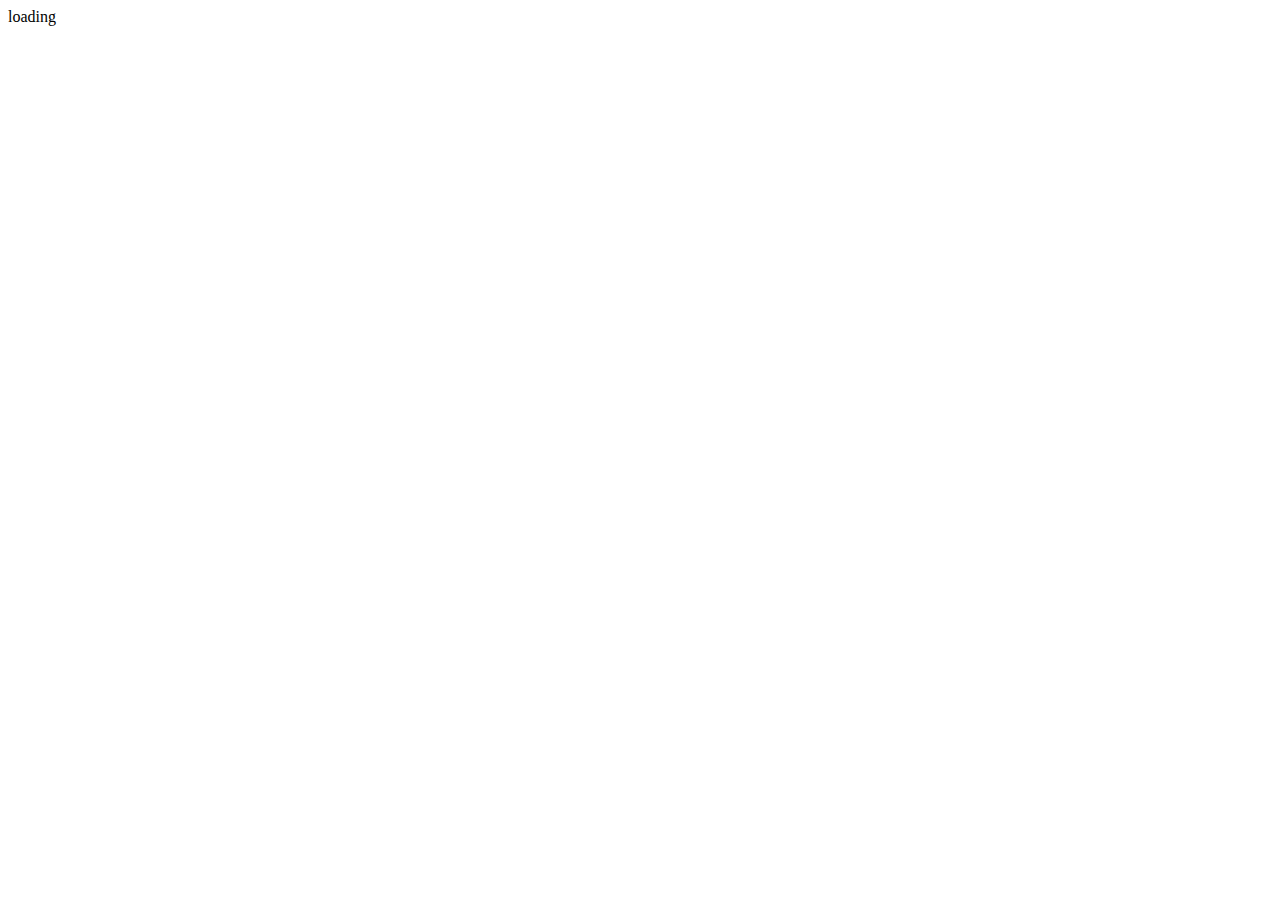
==== src/index.html @ 48e70d33 "Initial commit" ====
<!DOCTYPE html>
<html lang="zxx">

<head>
	<title>Snacks Restaurants Category Flat Bootstrap Responsive Web Template | Home :: W3layouts</title>
	<!-- Meta tag Keywords -->
	<meta name="viewport" content="width=device-width, initial-scale=1">
	<meta charset="UTF-8" />
	<meta name="keywords" content="Snacks Responsive web template, Bootstrap Web Templates, Flat Web Templates, Android Compatible web template, Smartphone Compatible web template, free webdesigns for Nokia, Samsung, LG, SonyEricsson, Motorola web design" />
	<script>
		addEventListener("load", function () {
			setTimeout(hideURLbar, 0);
		}, false);

		function hideURLbar() {
			window.scrollTo(0, 1);
		}
	</script>
	<!--// Meta tag Keywords -->

	<!-- Custom-Files -->
	<link rel="stylesheet" href="css/bootstrap.css">
	<!-- Bootstrap-Core-CSS -->
	<link rel="stylesheet" href="css/smoothbox.css" type='text/css' media="all" />
	<!-- gallery light box -->
	<link rel="stylesheet" href="css/style.css" type="text/css" media="all" />
	<!-- Style-CSS -->
	<link rel="stylesheet" href="css/fontawesome-all.css">
	<!-- Font-Awesome-Icons-CSS -->
	<!-- //Custom-Files -->

	<!-- Web-Fonts -->
	<link href="https://fonts.googleapis.com/css?family=Lato:100,100i,300,300i,400,400i,700,700i,900,900i&amp;subset=latin-ext"
	    rel="stylesheet">
	<link href="https://fonts.googleapis.com/css?family=Open+Sans:300,300i,400,400i,600,600i,700,700i,800,800i&amp;subset=latin-ext"
	    rel="stylesheet">
	<!-- //Web-Fonts -->

</head>

<body>
<my-app>loading</my-app>
<!-- Js files -->
	<!-- JavaScript -->
	<script src="js/jquery-2.2.3.min.js"></script>
	<!-- Default-JavaScript-File -->

	<!-- banner slider -->
	<script src="js/responsiveslides.min.js"></script>
	<script>
		// You can also use "$(window).load(function() {"
		$(function () {
			// Slideshow 4
			$("#slider3").responsiveSlides({
				auto: true,
				pager: true,
				nav: false,
				speed: 500,
				namespace: "callbacks",
				before: function () {
					$('.events').append("<li>before event fired.</li>");
				},
				after: function () {
					$('.events').append("<li>after event fired.</li>");
				}
			});

		});
	</script>
	<!-- //banner slider -->

	<!-- password-script -->
	<script>
		window.onload = function () {
			document.getElementById("password1").onchange = validatePassword;
			document.getElementById("password2").onchange = validatePassword;
		}

		function validatePassword() {
			var pass2 = document.getElementById("password2").value;
			var pass1 = document.getElementById("password1").value;
			if (pass1 != pass2)
				document.getElementById("password2").setCustomValidity("Passwords Don't Match");
			else
				document.getElementById("password2").setCustomValidity('');
			//empty string means no validation error
		}
	</script>
	<!-- //password-script -->

	<!-- gallery light box -->
	<script src="js/smoothbox.jquery2.js"></script>
	<!-- //gallery light box -->

	<!-- smooth scrolling -->
	<script src="js/SmoothScroll.min.js"></script>
	<!-- //smooth scrolling -->

	<!-- move-top -->
	<script src="js/move-top.js"></script>
	<!-- easing -->
	<script src="js/easing.js"></script>
	<!--  necessary snippets for few javascript files -->
	<script src="js/snacks.js"></script>

	<script src="js/bootstrap.js"></script>
	<!-- Necessary-JavaScript-File-For-Bootstrap -->
	<!-- //Js files -->

</body>

</html>
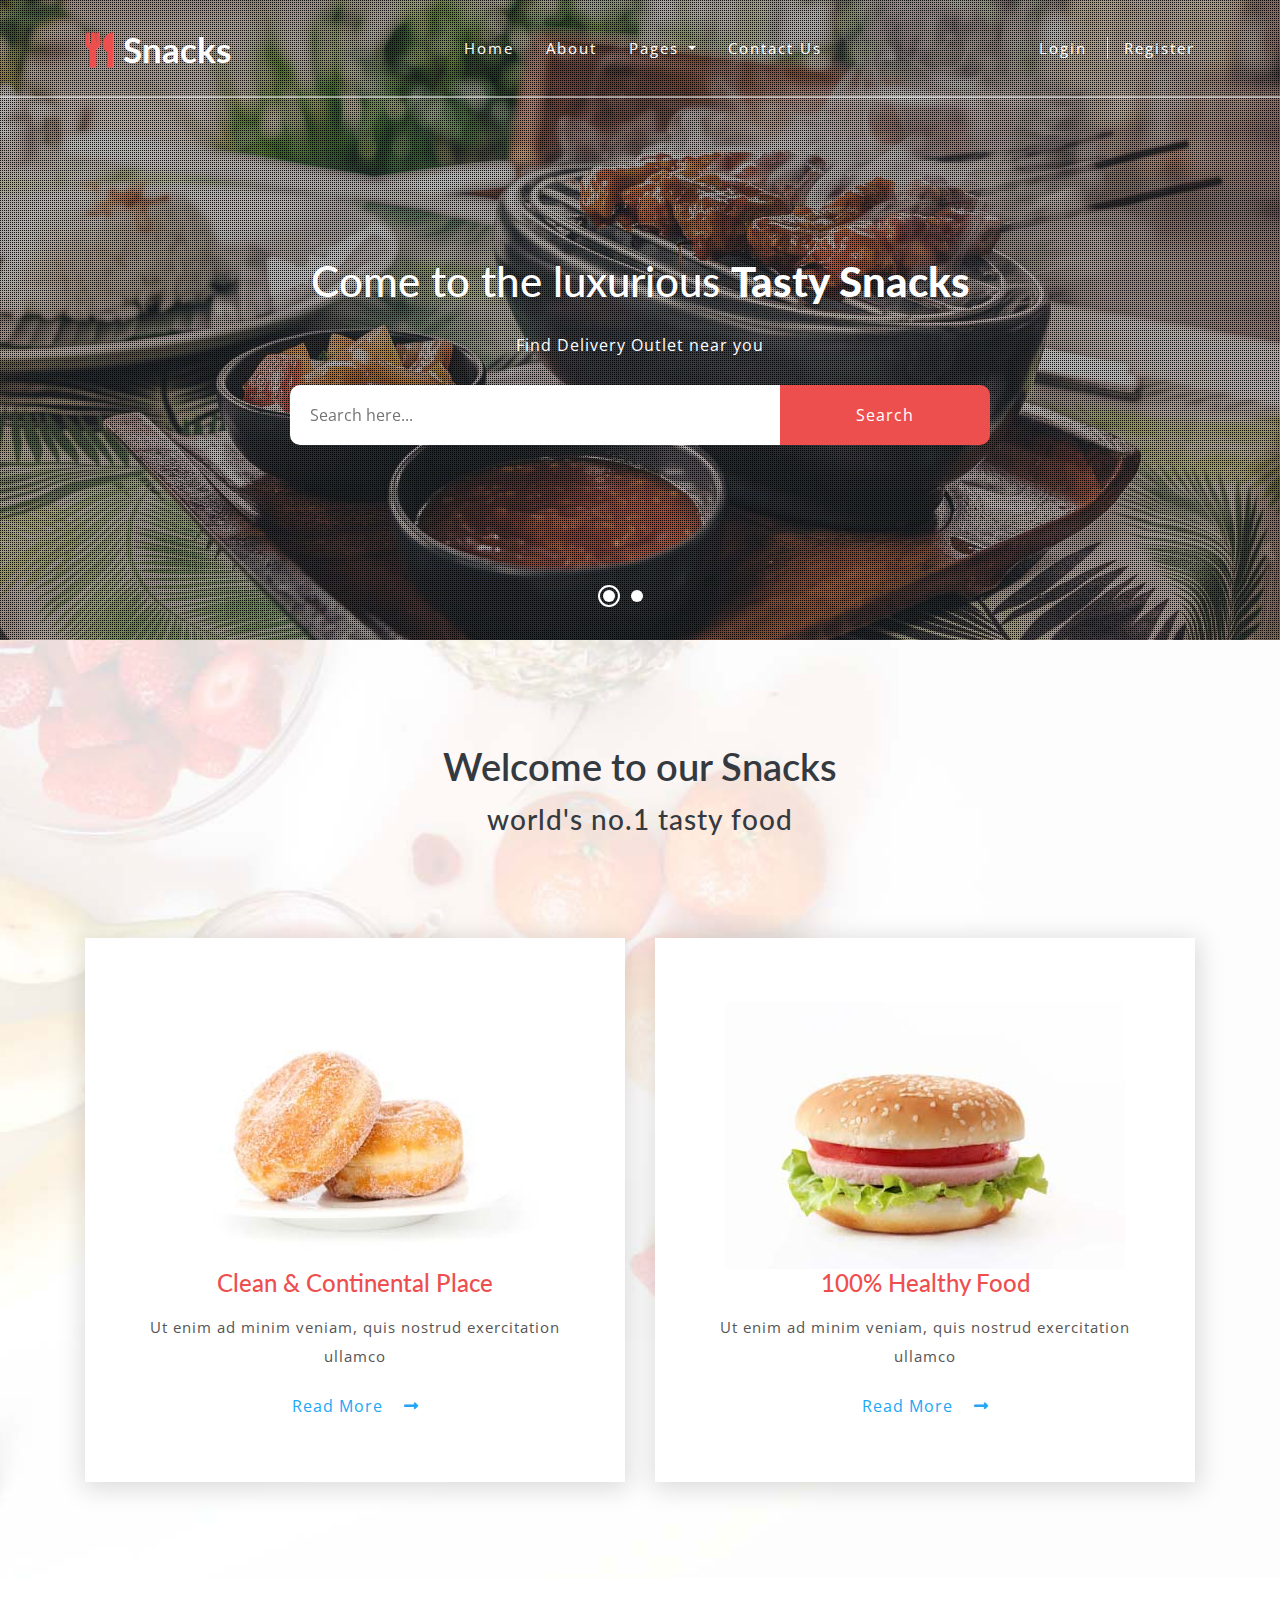
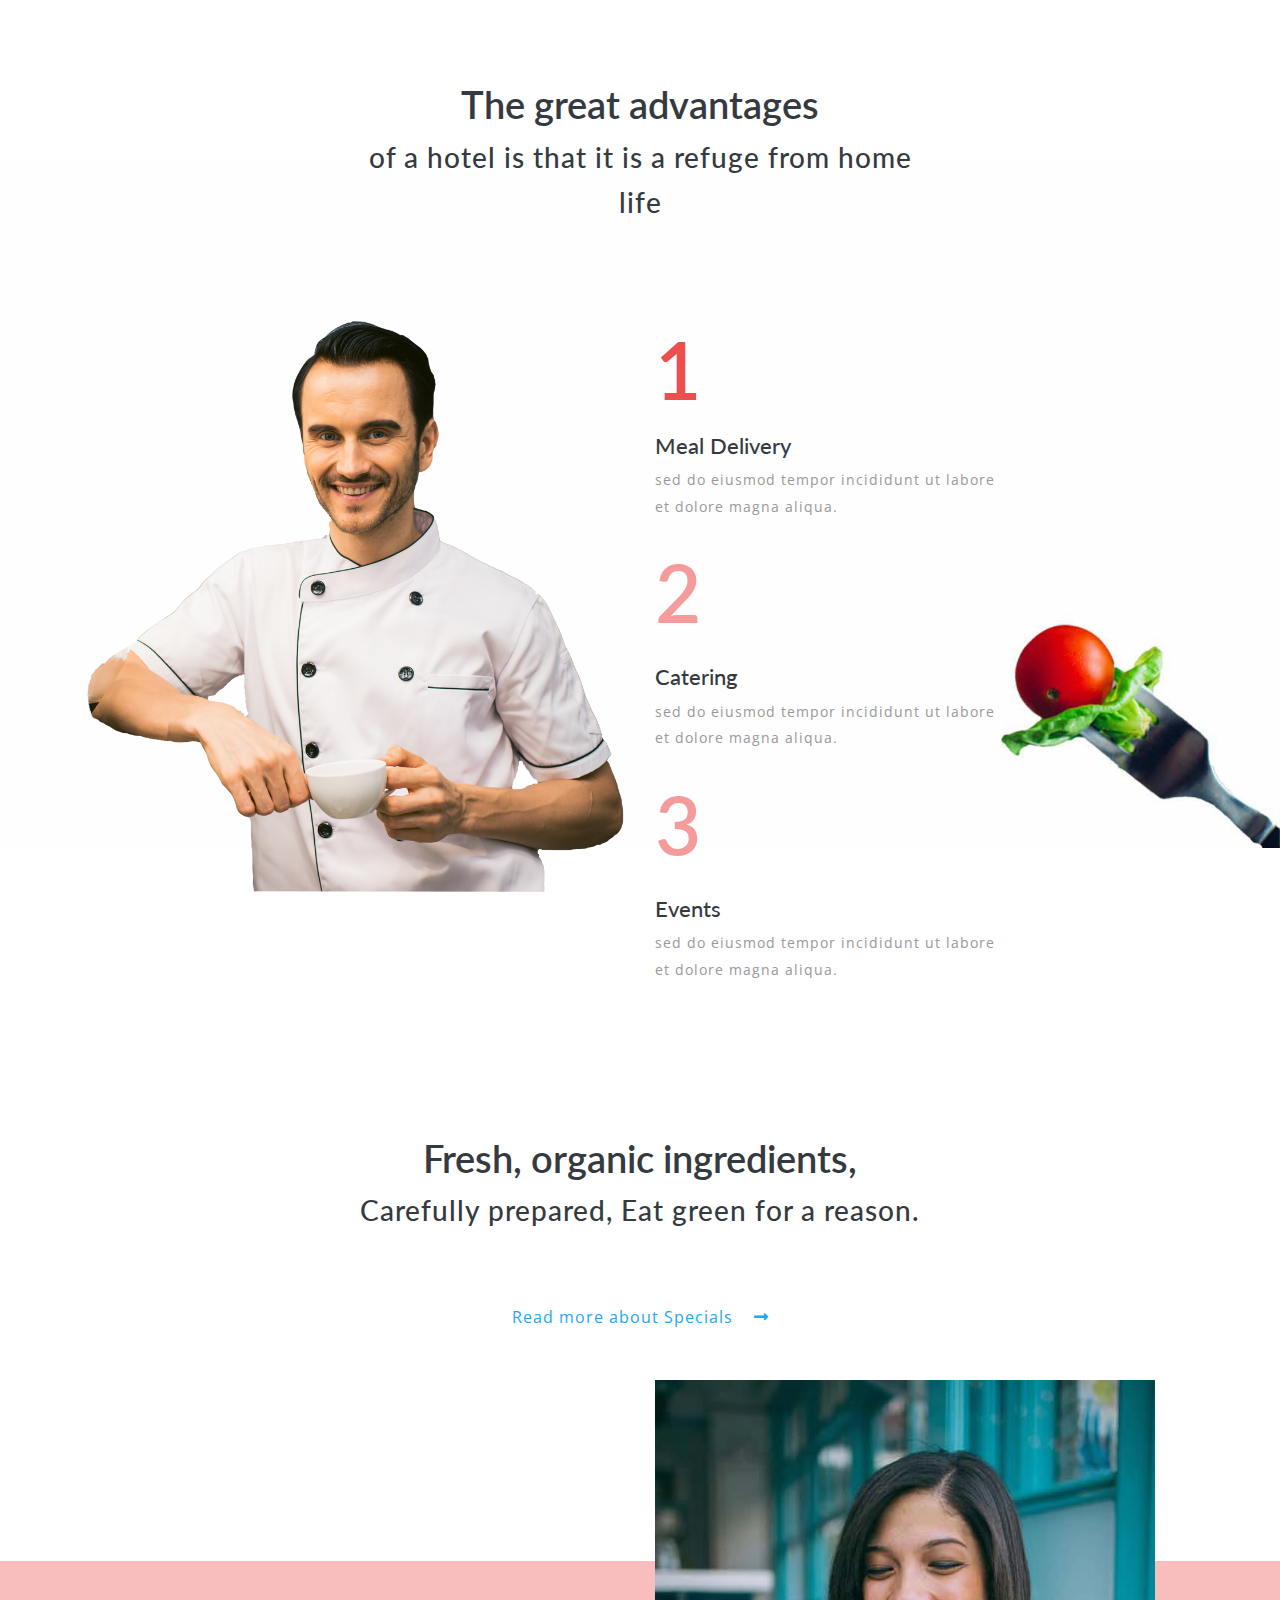
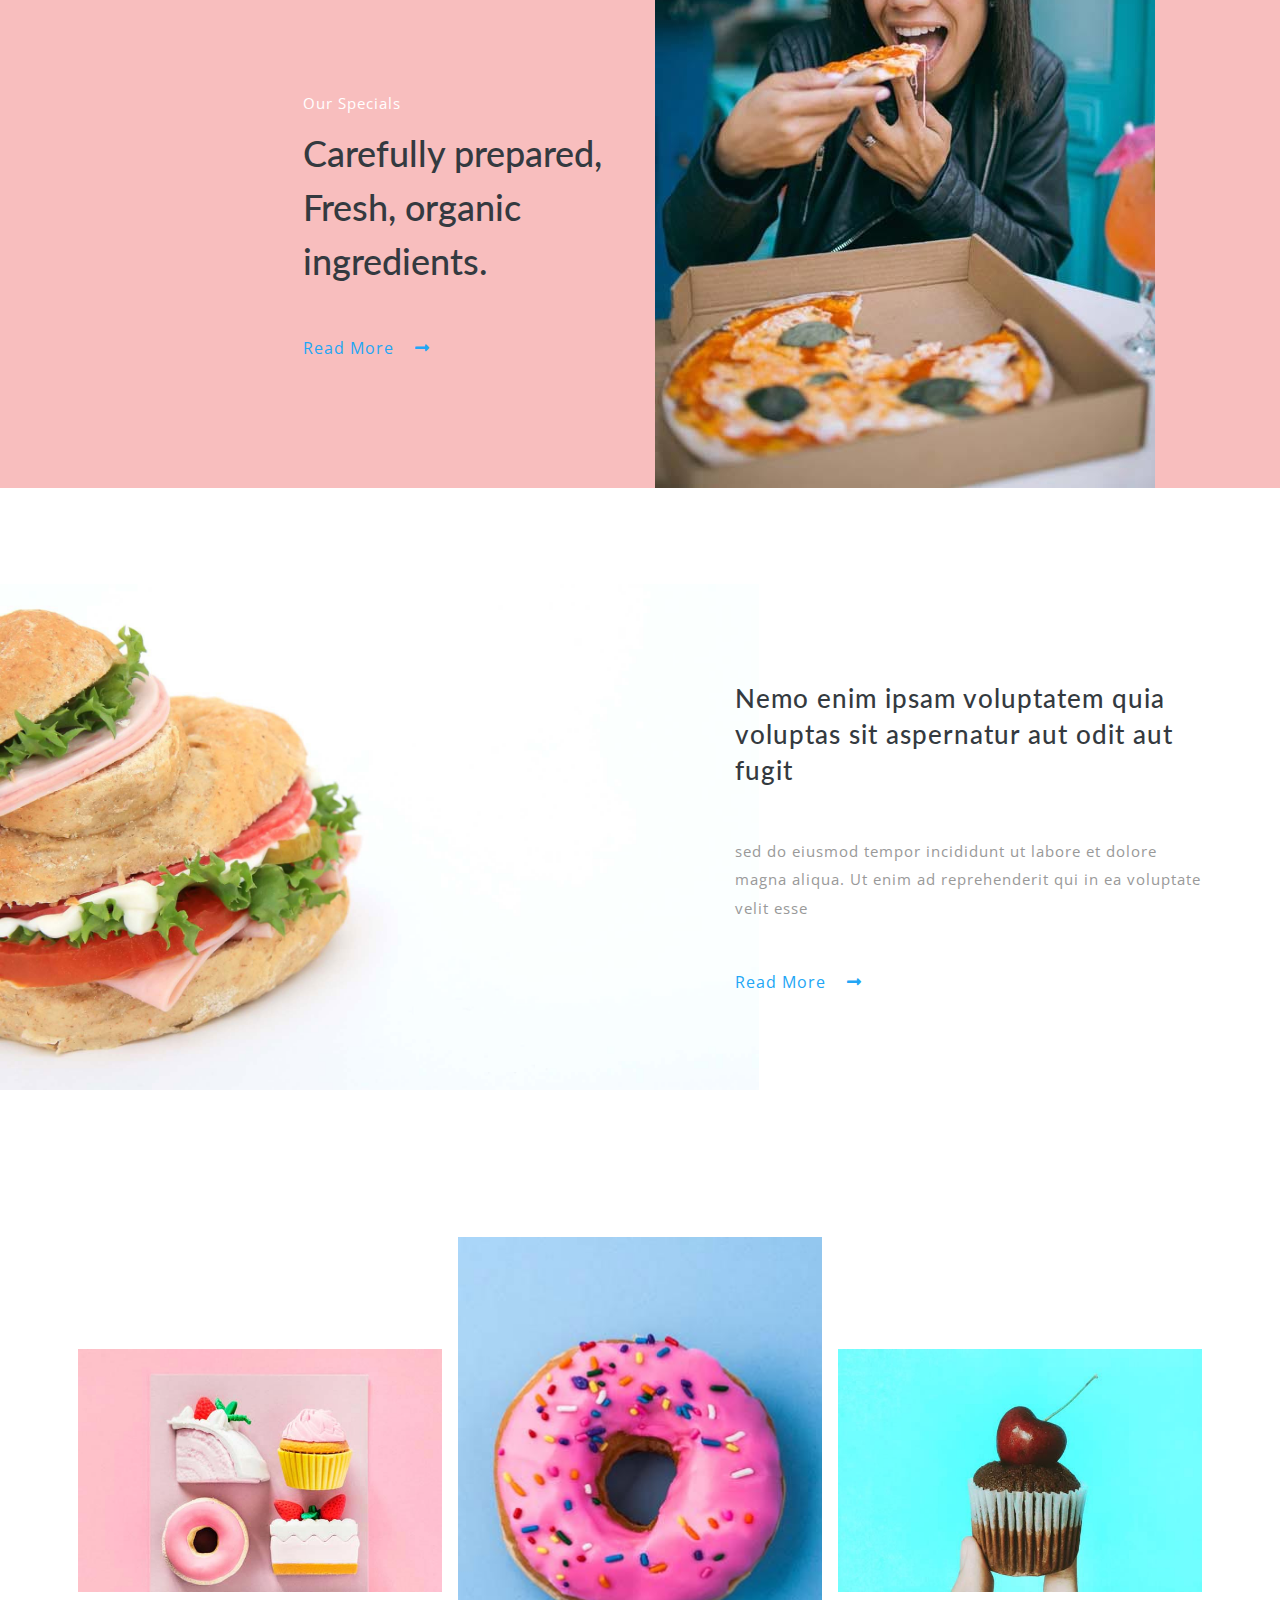
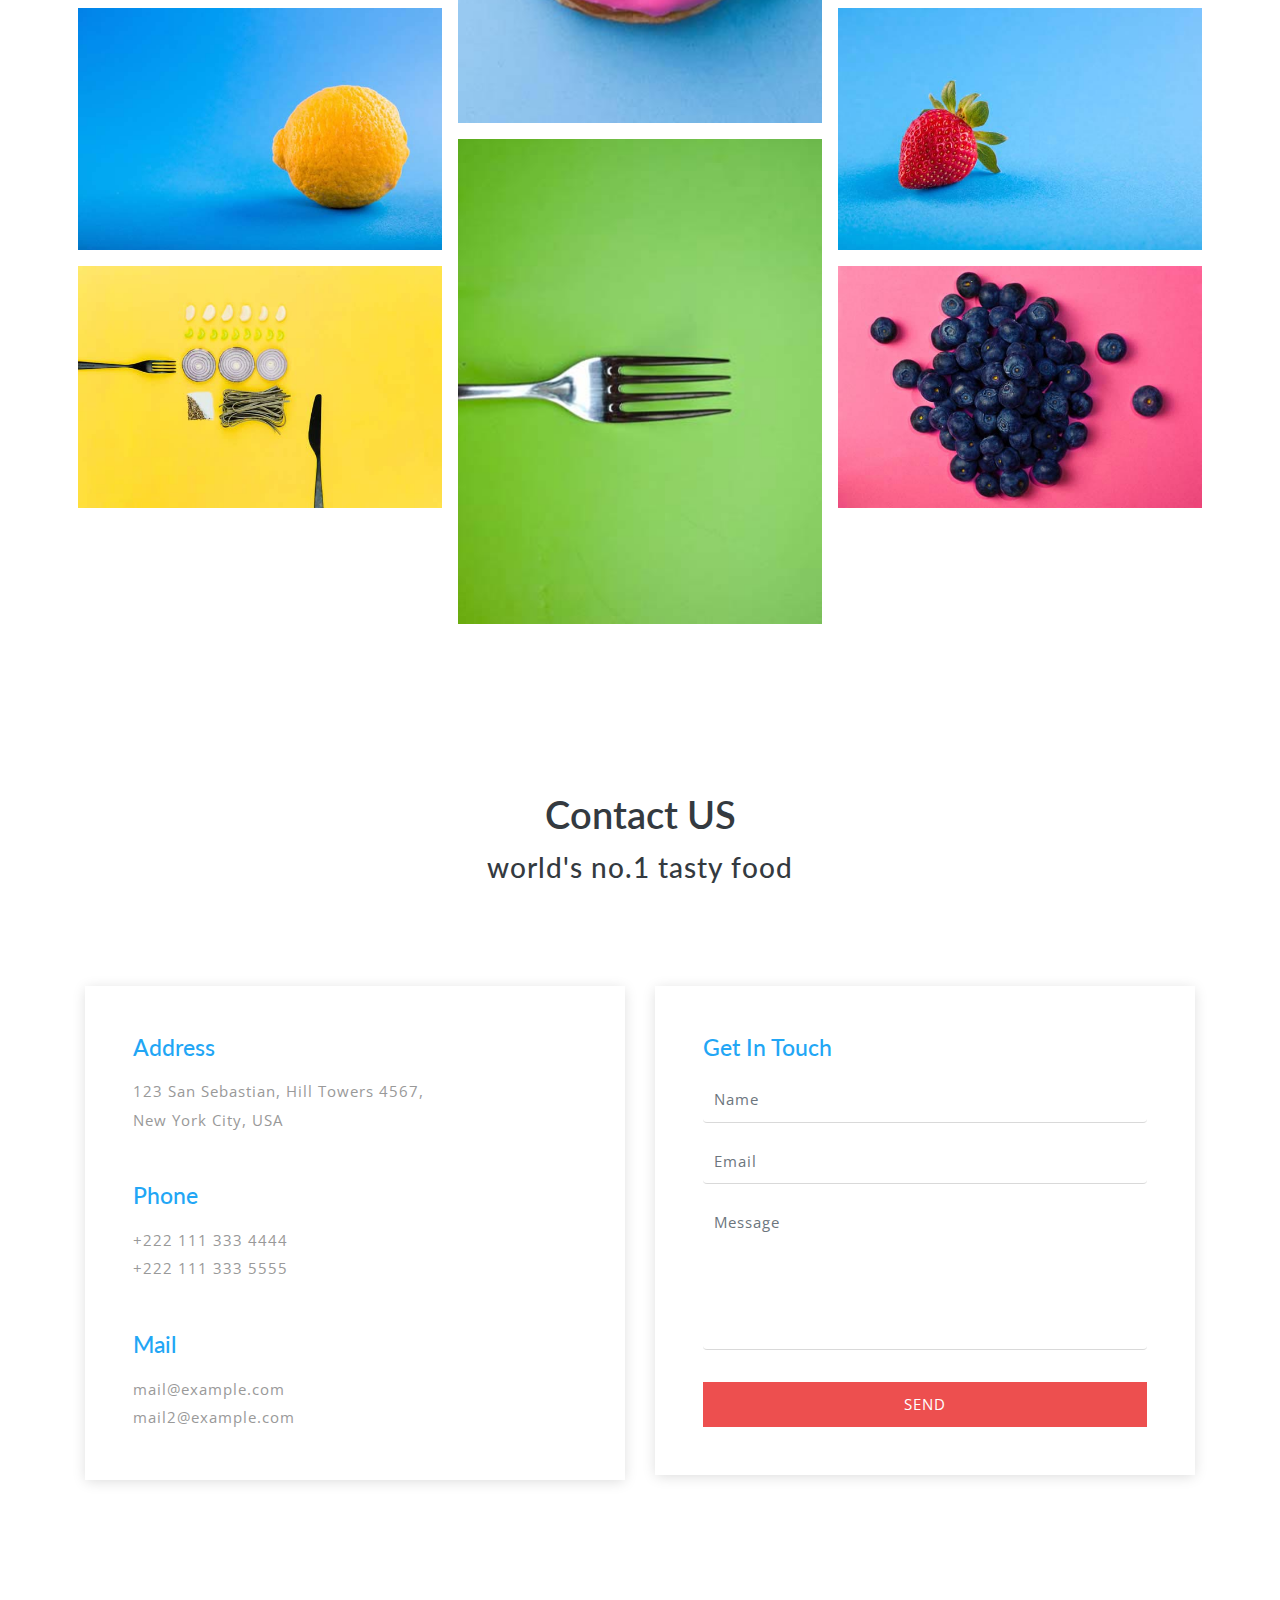
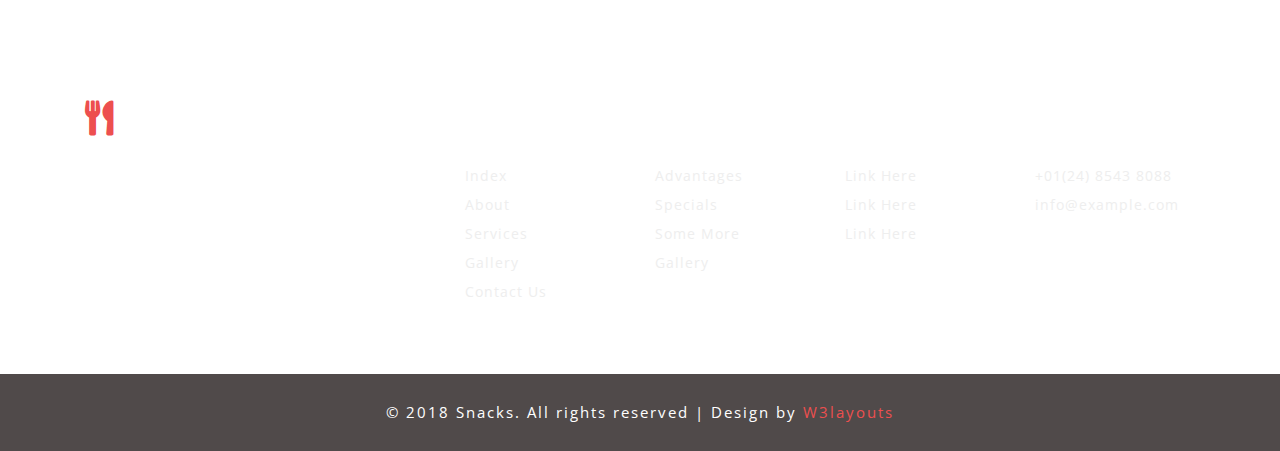
==== commit 26868974: "2 files modified, 4 deleted" ====
--- a/src/index.html
+++ b/src/index.html
@@ -30,17 +30,528 @@
 	<!-- //Custom-Files -->
 
 	<!-- Web-Fonts -->
-	<link href="https://fonts.googleapis.com/css?family=Lato:100,100i,300,300i,400,400i,700,700i,900,900i&amp;subset=latin-ext"
+	<link href="//fonts.googleapis.com/css?family=Lato:100,100i,300,300i,400,400i,700,700i,900,900i&amp;subset=latin-ext"
 	    rel="stylesheet">
-	<link href="https://fonts.googleapis.com/css?family=Open+Sans:300,300i,400,400i,600,600i,700,700i,800,800i&amp;subset=latin-ext"
+	<link href="//fonts.googleapis.com/css?family=Open+Sans:300,300i,400,400i,600,600i,700,700i,800,800i&amp;subset=latin-ext"
 	    rel="stylesheet">
 	<!-- //Web-Fonts -->
 
 </head>
 
 <body>
-<my-app>loading</my-app>
-<!-- Js files -->
+	<!-- header -->
+	<header>
+		<nav class="navbar navbar-expand-lg navbar-light py-4">
+			<div class="container">
+				<h1>
+					<a class="navbar-brand" href="index.html">
+						<i class="fas fa-utensils"></i>Snacks
+					</a>
+				</h1>
+				<button class="navbar-toggler ml-md-auto" type="button" data-toggle="collapse" data-target="#navbarSupportedContent"
+				    aria-controls="navbarSupportedContent" aria-expanded="false" aria-label="Toggle navigation">
+					<span class="navbar-toggler-icon"></span>
+				</button>
+
+				<div class="collapse navbar-collapse" id="navbarSupportedContent">
+
+					<ul class="navbar-nav mx-auto text-center">
+						<li class="nav-item active">
+							<a class="nav-link" href="index.html">Home
+								<span class="sr-only">(current)</span>
+							</a>
+						</li>
+						<li class="nav-item">
+							<a class="nav-link scroll" href="#about">About</a>
+						</li>
+						<li class="nav-item dropdown">
+							<a class="nav-link dropdown-toggle" href="#" id="navbarDropdown" role="button" data-toggle="dropdown"
+							    aria-haspopup="true" aria-expanded="false">
+								Pages
+							</a>
+							<div class="dropdown-menu text-lg-left text-center" aria-labelledby="navbarDropdown">
+								<a class="dropdown-item scroll" href="#services">Services</a>
+								<a class="dropdown-item scroll" href="#specials">Specials</a>
+								<div class="dropdown-divider"></div>
+								<a class="dropdown-item scroll" href="#gallery">Gallery</a>
+							</div>
+						</li>
+
+						<li class="nav-item">
+							<a class="nav-link scroll" href="#contact">Contact Us</a>
+						</li>
+					</ul>
+					<div class="forms-w3ls-agilesm text-center mt-lg-0 mt-4">
+						<ul>
+							<li class="login-list-w3ls d-inline border-right pr-3 mr-3">
+								<a href="#" class="text-white" data-toggle="modal" data-target="#exampleModalCenter1">Login</a>
+							</li>
+							<li class="login-list-w3ls d-inline">
+								<a href="#" class="text-white" data-toggle="modal" data-target="#exampleModalCenter2">Register</a>
+							</li>
+						</ul>
+					</div>
+				</div>
+			</div>
+		</nav>
+	</header>
+	<!-- login -->
+	<div class="modal fade" id="exampleModalCenter1" tabindex="-1" role="dialog" aria-hidden="true">
+		<div class="modal-dialog modal-dialog-centered" role="document">
+			<div class="modal-content">
+				<div class="modal-header text-center">
+					<button type="button" class="close" data-dismiss="modal" aria-label="Close">
+						<span aria-hidden="true">&times;</span>
+					</button>
+				</div>
+				<div class="modal-body">
+					<div class="login px-sm-4 mx-auto mw-100">
+						<h5 class="text-center mb-4">Login Now</h5>
+						<form action="#" method="post">
+							<div class="form-group">
+								<label>Your Name</label>
+								<input type="text" class="form-control" name="name" placeholder="" required="">
+							</div>
+							<div class="form-group">
+								<label class="mb-2">Password</label>
+								<input type="password" class="form-control" name="password" placeholder="" required="">
+							</div>
+							<button type="submit" class="btn btn-primary submit mb-4">Login</button>
+							<p class="text-center pb-4">
+								<a href="#">Forgot your password?</a>
+							</p>
+							<p class="text-center pb-4 create-w3ls">
+								Don't have an account?
+								<a href="#" data-toggle="modal" data-target="#exampleModalCenter2">Create one now</a>
+							</p>
+						</form>
+					</div>
+				</div>
+			</div>
+		</div>
+	</div>
+	<!-- //login -->
+	<!-- register -->
+	<div class="modal fade" id="exampleModalCenter2" tabindex="-1" role="dialog" aria-hidden="true">
+		<div class="modal-dialog modal-dialog-centered" role="document">
+			<div class="modal-content">
+				<div class="modal-header text-center">
+					<button type="button" class="close" data-dismiss="modal" aria-label="Close">
+						<span aria-hidden="true">&times;</span>
+					</button>
+				</div>
+				<div class="modal-body">
+					<div class="login px-sm-4 mx-auto mw-100">
+						<h5 class="text-center mb-4">Register Now</h5>
+						<form action="#" method="post">
+							<div class="form-group">
+								<label>Your Name</label>
+								<input type="text" class="form-control" name="name" placeholder="" required="">
+							</div>
+							<div class="form-group">
+								<label>Email</label>
+								<input type="email" class="form-control" name="email" placeholder="" required="">
+							</div>
+							<div class="form-group">
+								<label class="mb-2">Password</label>
+								<input type="password" class="form-control" name="password" id="password1" placeholder="" required="">
+							</div>
+							<div class="form-group">
+								<label>Confirm Password</label>
+								<input type="password" class="form-control" name="password" id="password2" placeholder="" required="">
+							</div>
+							<button type="submit" class="btn btn-primary submit mb-4">Register</button>
+							<p class="text-center pb-4">
+								<a href="#">By clicking Register, I agree to your terms</a>
+							</p>
+						</form>
+					</div>
+				</div>
+			</div>
+		</div>
+	</div>
+	<!-- //register -->
+	<!-- //header -->
+
+	<!-- banner -->
+	<div class="callbacks_container">
+		<ul class="rslides" id="slider3">
+			<li>
+				<div class="slider-info bg1">
+					<div class="w3l-overlay">
+						<div class="banner-text text-center container">
+							<h3 class="text-white mb-md-4 mb-3">Come to the luxurious 
+								<span>Tasty Snacks</span>
+							</h3>
+							<p class="movetxt text-white mb-4">Find Delivery Outlet near you</p>
+							<div class="search-agile">
+								<form action="#" method="post">
+									<input type="search" name="search" placeholder="Search here..." required="">
+									<input type="submit" value="Search">
+									<div class="clearfix"> </div>
+								</form>
+							</div>
+						</div>
+					</div>
+				</div>
+			</li>
+			<li>
+				<div class="slider-info bg2">
+					<div class="w3l-overlay">
+						<div class="banner-text text-center container">
+							<h3 class="text-white mb-md-4 mb-3">Come to the luxurious 
+								<span>Tasty Snacks</span>
+							</h3>
+							<p class="movetxt text-white mb-4">Find Delivery Outlet near you</p>
+							<div class="search-agile">
+								<form action="#" method="post">
+									<input type="search" name="search" placeholder="Search here..." required="">
+									<input type="submit" value="Search">
+									<div class="clearfix"> </div>
+								</form>
+							</div>
+						</div>
+					</div>
+				</div>
+			</li>
+		</ul>
+	</div>
+	<!-- //banner -->
+
+	<!-- about -->
+	<div class="about py-5" id="about">
+		<div class="container py-xl-5 py-lg-3">
+			<h3 class="title text-center text-dark mb-sm-5 mb-4">
+				<span>Welcome to our Snacks</span> world's no.1 tasty food</h3>
+			<div class="row about-bottom-w3l text-center pt-lg-5">
+				<div class="col-sm-6 about-grid">
+					<div class="about-grid-main">
+						<img src="images/a1.jpg" alt="" class="img-fluid">
+						<h4 class="mb-3">Clean & Continental Place</h4>
+						<p> Ut enim ad minim veniam, quis nostrud exercitation ullamco</p>
+						<a href="#" class="button-w3ls mt-4" data-toggle="modal" data-target="#exampleModalCenter1">Read More
+							<i class="fas fa-long-arrow-alt-right ml-3"></i>
+						</a>
+					</div>
+				</div>
+				<div class="col-sm-6 about-grid mt-sm-0 mt-4">
+					<div class="about-grid-main">
+						<img src="images/a2.jpg" alt="" class="img-fluid">
+						<h4 class="mb-3">100% Healthy Food</h4>
+						<p>Ut enim ad minim veniam, quis nostrud exercitation ullamco</p>
+						<a href="#" class="button-w3ls mt-4" data-toggle="modal" data-target="#exampleModalCenter1">Read More
+							<i class="fas fa-long-arrow-alt-right ml-3"></i>
+						</a>
+					</div>
+				</div>
+			</div>
+		</div>
+	</div>
+	<!-- //about -->
+
+	<!-- services -->
+	<div class="w3ls-middle pt-5" id="services">
+		<div class="container py-xl-5 py-lg-3">
+			<h3 class="title text-center text-dark mb-sm-5 mb-4">
+				<span>The great advantages</span> of a hotel is that it is a refuge from home life</h3>
+			<div class="row pt-lg-5">
+				<div class="col-lg-6 text-center">
+					<img src="images/3.png" alt="" class="img-fluid chef-img">
+				</div>
+				<div class="col-lg-4 mt-lg-0 mt-4">
+					<div class="service1-wthree">
+						<h4>1</h4>
+						<h6 class="text-dark mt-3 mb-2">Meal Delivery</h6>
+						<p>sed do eiusmod tempor incididunt ut labore et dolore magna aliqua.</p>
+					</div>
+					<div class="service1-wthree my-4">
+						<h4>2</h4>
+						<h6 class="text-dark mt-4 mb-2">Catering</h6>
+						<p>sed do eiusmod tempor incididunt ut labore et dolore magna aliqua.</p>
+					</div>
+					<div class="service1-wthree">
+						<h4>3</h4>
+						<h6 class="text-dark mt-4 mb-2">Events</h6>
+						<p>sed do eiusmod tempor incididunt ut labore et dolore magna aliqua.</p>
+					</div>
+				</div>
+				<div class="offset-lg-2"></div>
+			</div>
+		</div>
+	</div>
+	<!-- //services -->
+
+	<!-- middle section one -->
+	<div class="w3ls-middle-works py-5 text-center" id="specials">
+		<div class="py-xl-5 py-lg-3">
+			<h3 class="title text-center text-dark mb-lg-5">
+				<span>Fresh, organic ingredients,</span>Carefully prepared, Eat green for a reason.</h3>
+			<a href="#" class="button-w3ls my-4 text-center" data-toggle="modal" data-target="#exampleModalCenter1">Read more about Specials
+				<i class="fas fa-long-arrow-alt-right ml-3"></i>
+			</a>
+			<div class="d-flex special-agiles text-left">
+				<div class="col-md-6 grids-w3ls-left">
+					<p class="mb-2 text-white">Our Specials</p>
+					<h4 class="title text-dark mb-md-4">Carefully prepared, Fresh, organic ingredients.</h4>
+					<a href="#" class="button-w3ls mt-4" data-toggle="modal" data-target="#exampleModalCenter1">Read More
+						<i class="fas fa-long-arrow-alt-right ml-3"></i>
+					</a>
+				</div>
+				<div class="col-md-6 grids-w3ls-right">
+					<img src="images/middle.jpg" alt="" class="img-fluid">
+				</div>
+			</div>
+		</div>
+	</div>
+	<!-- //middle section one -->
+
+	<!-- middle section two -->
+	<div class="agile-wthree-works py-5" id="some">
+		<div class="container py-xl-5 py-lg-3">
+			<div class="row">
+				<div class="grids-w3ls-right-2 offset-lg-7 offset-sm-4">
+					<h4 class="title text-dark mb-sm-5 mb-4">Nemo enim ipsam voluptatem quia voluptas sit aspernatur aut odit aut
+						fugit</h4>
+					<p class="mt-4">sed do eiusmod tempor incididunt ut labore et dolore magna aliqua. Ut enim ad reprehenderit qui in
+						ea voluptate velit
+						esse </p>
+					<a href="#" class="button-w3ls mt-5" data-toggle="modal" data-target="#exampleModalCenter1">Read More
+						<i class="fas fa-long-arrow-alt-right ml-3"></i>
+					</a>
+				</div>
+			</div>
+		</div>
+	</div>
+	<!-- //middle section two -->
+
+	<!-- gallery -->
+	<div class="gallery pt-5" id="gallery">
+		<div class="container py-xl-5 py-lg-3">
+			<div class="row gallery_grids">
+				<div class="col-4 agile-gallery_grid_main">
+					<div class="gallery-img-grid gallery_grid1 hover14 column">
+						<div class="gallery_effect">
+							<a href="images/g1.jpg" class="sb" title="quis nostrud exercitation ullamco laboris quis autem vel eum iure reprehenderit qui in ea voluptate velit esse quam nihil molestiae consequatur, vel illum qui dolorem eum">
+								<figure>
+									<img src="images/g1.jpg" alt=" " class="img-fluid" />
+								</figure>
+							</a>
+						</div>
+					</div>
+					<div class="gallery-img-grid hover14 column">
+						<div class="gallery_effect">
+							<a href="images/g2.jpg" class="sb" title="quis nostrud exercitation ullamco laboris quis autem vel eum iure reprehenderit qui in ea voluptate velit esse quam nihil molestiae consequatur, vel illum qui dolorem eum">
+								<figure>
+									<img src="images/g2.jpg" alt=" " class="img-fluid" />
+								</figure>
+							</a>
+						</div>
+					</div>
+					<div class="gallery-img-grid hover14 column">
+						<div class="gallery_effect">
+							<a href="images/g3.jpg" class="sb" title="quis nostrud exercitation ullamco laboris quis autem vel eum iure reprehenderit qui in ea voluptate velit esse quam nihil molestiae consequatur, vel illum qui dolorem eum">
+								<figure>
+									<img src="images/g3.jpg" alt=" " class="img-fluid" />
+								</figure>
+							</a>
+						</div>
+					</div>
+				</div>
+				<div class="col-4 agile-gallery_grid_main">
+					<div class="gallery-img-grid hover14 column">
+						<div class="gallery_effect">
+							<a href="images/g7.jpg" class="sb" title="quis nostrud exercitation ullamco laboris quis autem vel eum iure reprehenderit qui in ea voluptate velit esse quam nihil molestiae consequatur, vel illum qui dolorem eum">
+								<figure>
+									<img src="images/g7.jpg" alt=" " class="img-fluid" />
+								</figure>
+							</a>
+						</div>
+					</div>
+					<div class="gallery-img-grid hover14 column">
+						<div class="gallery_effect">
+							<a href="images/g8.jpg" class="sb" title="quis nostrud exercitation ullamco laboris quis autem vel eum iure reprehenderit qui in ea voluptate velit esse quam nihil molestiae consequatur, vel illum qui dolorem eum">
+								<figure>
+									<img src="images/g8.jpg" alt=" " class="img-fluid" />
+								</figure>
+							</a>
+						</div>
+					</div>
+				</div>
+				<div class="col-4 agile-gallery_grid_main">
+					<div class="gallery-img-grid gallery_grid1 hover14 column">
+						<div class="gallery_effect">
+							<a href="images/g4.jpg" class="sb" title="quis nostrud exercitation ullamco laboris quis autem vel eum iure reprehenderit qui in ea voluptate velit esse quam nihil molestiae consequatur, vel illum qui dolorem eum">
+								<figure>
+									<img src="images/g4.jpg" alt=" " class="img-fluid" />
+								</figure>
+							</a>
+						</div>
+					</div>
+					<div class="gallery-img-grid hover14 column">
+						<div class="gallery_effect">
+							<a href="images/g5.jpg" class="sb" title="quis nostrud exercitation ullamco laboris quis autem vel eum iure reprehenderit qui in ea voluptate velit esse quam nihil molestiae consequatur, vel illum qui dolorem eum">
+								<figure>
+									<img src="images/g5.jpg" alt=" " class="img-fluid" />
+								</figure>
+							</a>
+						</div>
+					</div>
+					<div class="gallery-img-grid hover14 column">
+						<div class="gallery_effect">
+							<a href="images/g6.jpg" class="sb" title="quis nostrud exercitation ullamco laboris quis autem vel eum iure reprehenderit qui in ea voluptate velit esse quam nihil molestiae consequatur, vel illum qui dolorem eum">
+								<figure>
+									<img src="images/g6.jpg" alt=" " class="img-fluid" />
+								</figure>
+							</a>
+						</div>
+					</div>
+				</div>
+			</div>
+		</div>
+	</div>
+	<!-- //gallery -->
+
+	<!-- contact -->
+	<div class="address py-5" id="contact">
+		<div class="container py-xl-5 py-lg-3">
+			<h3 class="title text-center text-dark mb-sm-5 mb-4">
+				<span>Contact US</span> world's no.1 tasty food</h3>
+			<div class="row address-row pt-lg-5">
+				<div class="col-lg-6">
+					<div class="address-right p-sm-5 p-4">
+						<div class="address-info wow fadeInRight animated" data-wow-delay=".5s">
+							<h4 class="mb-3">Address</h4>
+							<p>123 San Sebastian, Hill Towers 4567,
+								<span>New York City, USA</span>
+							</p>
+						</div>
+						<div class="address-info address-mdl wow fadeInRight animated my-sm-5 my-4" data-wow-delay=".7s">
+							<h4 class="mb-3">Phone </h4>
+							<p>+222 111 333 4444</p>
+							<p>+222 111 333 5555</p>
+						</div>
+						<div class="address-info agileits-info wow fadeInRight animated" data-wow-delay=".6s">
+							<h4 class="mb-3">Mail</h4>
+							<p>
+								<a href="mailto:example@mail.com"> mail@example.com</a>
+							</p>
+							<p>
+								<a href="mailto:example@mail.com"> mail2@example.com</a>
+							</p>
+						</div>
+					</div>
+				</div>
+				<div class="col-lg-6 address-left wow agile fadeInLeft animated mt-lg-0 mt-5" data-wow-delay=".5s">
+					<div class="address-grid p-sm-5 p-4">
+						<h4 class="wow fadeIndown animated mb-3" data-wow-delay=".5s">Get In Touch</h4>
+						<form action="#" method="post">
+							<div class="form-group">
+								<input type="text" placeholder="Name" name="name" class="form-control" required="">
+							</div>
+							<div class="form-group">
+								<input type="email" placeholder="Email" name="email" class="form-control" required="">
+							</div>
+							<div class="form-group">
+								<textarea placeholder="Message"  name="Message" class="form-control" required=""></textarea>
+							</div>
+							<input type="submit" value="SEND">
+						</form>
+					</div>
+				</div>
+			</div>
+		</div>
+	</div>
+	<!--//contact-->
+
+	<!-- footer -->
+	<footer class="pt-5">
+		<div class="container py-xl-5 py-lg-3">
+			<div class="row footer-grids py-4">
+				<div class="col-lg-4 footer-grid text-left">
+					<div class="footer-logo">
+						<h2 class="mb-3">
+							<a class="logo text-white" href="index.html">
+								<i class="fas fa-utensils mr-2"></i>Snacks</a>
+						</h2>
+					</div>
+				</div>
+				<div class="col-lg-2 col-6  footer-grid my-lg-0 my-4">
+					<h3 class="mb-sm-4 mb-3 pb-3">Home</h3>
+					<ul class="list-unstyled">
+						<li>
+							<a href="index.html">Index</a>
+						</li>
+						<li class="my-2">
+							<a class="scroll" href="#about">About</a>
+						</li>
+						<li>
+							<a class="scroll" href="#services">Services</a>
+						</li>
+						<li class="my-2">
+							<a class="scroll" href="#gallery">Gallery</a>
+						</li>
+						<li>
+							<a class="scroll" href="#contact">Contact Us</a>
+						</li>
+					</ul>
+				</div>
+				<div class="col-lg-2 col-6 footer-grid my-lg-0 my-4">
+					<h3 class="mb-sm-4 mb-3 pb-3"> Navigation </h3>
+					<ul class="list-unstyled">
+						<li>
+							<a class="scroll" href="#services">Advantages</a>
+						</li>
+						<li class="my-2">
+							<a class="scroll" href="#specials">Specials</a>
+						</li>
+						<li>
+							<a class="scroll" href="#some">Some More</a>
+						</li>
+						<li class="my-2">
+							<a class="scroll" href="#gallery">Gallery</a>
+						</li>
+					</ul>
+				</div>
+				<div class="col-lg-2 col-6 footer-grid">
+					<h3 class="mb-sm-4 mb-3 pb-3"> Company</h3>
+					<ul class="list-unstyled">
+						<li>
+							<a href="#">Link Here</a>
+						</li>
+						<li class="my-2">
+							<a href="#">Link Here</a>
+						</li>
+						<li>
+							<a href="#">Link Here</a>
+						</li>
+					</ul>
+				</div>
+				<div class="col-lg-2 col-6 footer-grid footer-contact">
+					<h3 class="mb-sm-4 mb-3 pb-3"> Contact Us</h3>
+					<ul class="list-unstyled">
+						<li>
+							+01(24) 8543 8088
+						</li>
+						<li class="mt-2">
+							<a href="mailto:info@example.com">info@example.com</a>
+						</li>
+					</ul>
+				</div>
+			</div>
+		</div>
+		<!-- copyright -->
+		<div class="copy_right">
+			<p class="text-center text-white py-sm-4 py-3">© 2018 Snacks. All rights reserved | Design by
+				<a href="http://w3layouts.com/">W3layouts</a>
+			</p>
+
+		</div>
+		<!-- //copyright -->
+	</footer>
+	<!-- //footer -->
+
+
+	<!-- Js files -->
 	<!-- JavaScript -->
 	<script src="js/jquery-2.2.3.min.js"></script>
 	<!-- Default-JavaScript-File -->
--- a/src/css/smoothbox.css
+++ b/src/css/smoothbox.css
@@ -0,0 +1,204 @@
+body, html {
+    height:100%;
+    width:100%;
+}
+.sb-prev:focus, .sb-next:focus, .sb-cancel:focus {
+    outline: none;
+    outline-offset: 0;
+    text-decoration: none;
+}
+/* wrapper */
+.smoothbox {
+    position: fixed;
+    top:0;
+    left:0;
+    background:rgba(0, 0, 0, 0.78); 
+    height:100%;
+    width:100%;
+    z-index: 9999;
+}
+/* wrapper after loading */
+.sb-load {
+    background:url('images/load.gif') center no-repeat rgba(0,0,0,.9);
+}
+/* vertical centering */
+.smoothbox-table {
+    top:0;
+    height:100%;
+    width:100%;
+    display:table;
+}
+.smoothbox-centering {
+    display:table-cell;
+    vertical-align:middle;
+    top:0;
+    height:100%;
+    width:100%;
+	overflow-y: scroll;
+}
+/* horizontal centering & sizing */
+.smoothbox-sizing {
+    display:none;
+    position: relative;
+    margin: 0 auto;
+    padding: 0px;
+    width: 80%;
+}
+/* item wrapper */
+.sb-items {
+    margin: 0 auto;
+    width: auto;
+    padding: 0;
+    list-style: none;    
+    border-radius: 2px;
+    display: table;
+}
+.sb-items:after {
+    content: "";
+    display: block;
+    clear: both;
+    visibility: hidden;
+    line-height: 0;
+    height: 0;
+}
+/* items */
+.sb-item {
+    left: 0;
+    top:0;
+    width: 100%;
+    max-height: 80%;
+    float: left;
+    margin-right: -100%;
+    position: relative;
+    zoom: 1;
+    border-radius: 2px;
+    box-shadow:0px 0px 0px 5px rgb(255, 255, 255), 0px 0px 0px 6px #292929;
+    -webkit-backface-visibility: hidden;
+    -webkit-transition: all .4s ease-out;
+    -moz-transition:all .4s ease-out;
+    transition: all .4s ease-out;
+}
+
+.no-trans {
+    -webkit-transition:none;
+    -moz-transition:none;
+    transition:none;
+}
+
+.sb-item img {
+    max-width: 100%;
+    max-height: 100%;
+    display: block;
+    border-radius: 2px;
+    position: relative;
+}
+/* forward animation */
+.sb-item-ani {
+    top: 400px;
+    opacity:0;
+    -webkit-transform:scale(.5)rotate(25deg);
+    -moz-transform:scale(.5)rotate(25deg);
+    transform:scale(.5)rotate(25deg);
+	-o-transform:scale(.5)rotate(25deg);
+	-ms-transform:scale(.5)rotate(25deg);
+}
+/* back animation */
+.sb-item-ani2 {
+    top:400px;
+    -webkit-transform:scale(.5) rotate(25deg);
+    -moz-transform:scale(.5) rotate(25deg);
+    transform:scale(.5) rotate(25deg);
+	-o-transform:scale(.5) rotate(25deg);
+	-ms-transform:scale(.5) rotate(25deg);
+    opacity:0;
+}
+.sb-caption {
+    position: absolute;
+    bottom: 0px;
+    width: 100%; 
+    background: rgba(0, 0, 0, 0.68);
+    color: #CCC;
+    text-transform: capitalize;
+    padding: 2em;
+    line-height: 1.8em;
+    box-sizing: border-box;
+    -moz-box-sizing: border-box;
+    z-index: 1;
+    text-align: center;
+    font-size: 14px;
+    -ms-filter:"progid:DXImageTransform.Microsoft.Alpha(Opacity=80)";
+}
+/* buttons */
+.sb-nav {
+    position:absolute;
+    top: 10px;
+    width: 100%;
+    margin: 0 auto;
+    display: none;
+    z-index: 10;
+    text-align: center;
+    opacity: .5;
+    -ms-filter: "progid:DXImageTransform.Microsoft.Alpha(Opacity=50)";
+    filter: alpha(opacity=50);
+    font-size: 0;
+    -webkit-transition:all .15s ease-out;
+    -moz-transition:all .15s ease-out;
+    transition:all .15s ease-out;
+	-o-transition:all .15s ease-out;
+	-ms-transition:all .15s ease-out;
+    zoom:1;
+}
+.sb-nav:hover {
+    opacity:1;
+    -ms-filter: "progid:DXImageTransform.Microsoft.Alpha(Opacity=100)";
+    filter: alpha(opacity=100);
+}
+
+.sb-prev, .sb-next, .sb-cancel {
+    display: inline-block;
+    background:rgb(0,0,0);
+    background: rgba(0, 0, 0, 0.9);
+    position: relative;
+    zoom:1;
+    outline:none;
+    margin-right:1px;
+    color: #fff!important;
+    width: 50px;
+    height: 35px;
+    text-align: center;
+    text-decoration: none;
+    font-size: 21px;
+    font-weight: bold;
+    line-height: 33px;
+    -webkit-transition:all .15s ease-out;
+    -moz-transition:all .15s ease-out;
+    transition:all .15s ease-out;
+	-o-transition:all .15s ease-out;
+	-ms-transition:all .15s ease-out;
+}
+.sb-prev {border-radius: 15px 0 0 15px;}
+.sb-next {border-radius: 0 15px 15px 0;}
+.sb-nav a:hover {
+    background: #fff;
+    color: #000!important;
+	text-decoration: none;
+}
+.sb-cancel:hover {
+    background:#820001;
+}
+@media (max-width:480px){
+	.sb-caption {
+		bottom: -125px;
+		padding: 1em;
+	}
+}
+@media (max-width:414px){
+	.sb-caption {
+		bottom: -159px;
+	}
+}
+@media (max-width:320px){
+	.sb-caption {
+		font-size: 12px;
+	}
+}--- a/src/css/style.css
+++ b/src/css/style.css
@@ -0,0 +1,1429 @@
+/*--
+Author: W3layouts
+Author URL: http://w3layouts.com
+License: Creative Commons Attribution 3.0 Unported
+License URL: http://creativecommons.org/licenses/by/3.0/
+--*/
+/*-- Reset Code --*/
+body {
+    padding: 0;
+    margin: 0;
+    background: #FFF;
+    font-family: 'Open Sans', sans-serif;
+}
+
+body a {
+    transition: 0.5s all;
+    -webkit-transition: 0.5s all;
+    -moz-transition: 0.5s all;
+    -o-transition: 0.5s all;
+    -ms-transition: 0.5s all;
+    text-decoration: none;
+}
+
+body a:hover {
+    text-decoration: none;
+    transition: 0.5s all;
+    -webkit-transition: 0.5s all;
+    -moz-transition: 0.5s all;
+    -o-transition: 0.5s all;
+    -ms-transition: 0.5s all;
+}
+
+body a:focus,
+a:hover {
+    text-decoration: none;
+}
+
+input[type="button"],
+input[type="submit"] {
+    transition: 0.5s all;
+    -webkit-transition: 0.5s all;
+    -moz-transition: 0.5s all;
+    -o-transition: 0.5s all;
+    -ms-transition: 0.5s all;
+}
+
+input[type="button"]:hover,
+input[type="submit"]:hover {
+    transition: 0.5s all;
+    -webkit-transition: 0.5s all;
+    -moz-transition: 0.5s all;
+    -o-transition: 0.5s all;
+    -ms-transition: 0.5s all;
+}
+
+h1,
+h2,
+h3,
+h4,
+h5,
+h6 {
+    margin: 0;
+    padding: 0;
+    font-family: 'Lato', sans-serif;
+}
+
+p {
+    margin: 0;
+    padding: 0;
+    font-family: 'Open Sans', sans-serif;
+    font-size: 15px;
+    letter-spacing: 1px;
+    line-height: 1.9;
+    color: #999;
+}
+
+ul,
+ol {
+    margin: 0;
+    padding: 0;
+}
+
+label {
+    margin: 0;
+}
+
+a:focus,
+a:hover {
+    text-decoration: none;
+    outline: none
+}
+
+/*-- //Reset Code --*/
+/*-- bottom-to-top --*/
+#toTop {
+    display: none;
+    text-decoration: none;
+    position: fixed;
+    bottom: 24px;
+    right: 3%;
+    overflow: hidden;
+    z-index: 999;
+    width: 32px;
+    height: 38px;
+    border: none;
+    text-indent: 100%;
+    background: url(../images/move-top.png) no-repeat 0px 0px;
+}
+
+#toTopHover {
+    width: 32px;
+    height: 32px;
+    display: block;
+    overflow: hidden;
+    float: right;
+    opacity: 0;
+    -moz-opacity: 0;
+    filter: alpha(opacity=0);
+}
+
+/*-- //bottom-to-top --*/
+/* header */
+header {
+    position: absolute;
+    z-index: 99;
+    width: 100%;
+}
+
+nav.navbar {
+    border-bottom: 2px solid rgba(255, 255, 255, 0.53);
+    background: rgba(6, 6, 6, 0.05);
+}
+
+/* logo */
+a.navbar-brand i,
+a.logo i {
+    font-size: 35px;
+    margin-right: 10px;
+    color: #ed4f4f;
+}
+
+.navbar-light .navbar-brand,
+a.logo {
+    color: #fff;
+    padding: 0;
+    font-weight: 700;
+    font-size: 35px;
+}
+
+/* //logo */
+/* navigation */
+.navbar-light .navbar-brand:hover,
+.navbar-light .navbar-brand:focus {
+    color: #fff;
+}
+
+.navbar-light .navbar-nav .nav-link {
+    color: #fff;
+    letter-spacing: 2px;
+    font-size: 15px;
+    padding: 0.5em 0;
+}
+
+.dropdown-item.active,
+.dropdown-item:active {
+    color: #dc3545;
+    text-decoration: none;
+    background-color: transparent;
+}
+
+.dropdown-item {
+    font-size: 0.9em;
+}
+
+li.nav-item {
+    margin: 0 1em;
+}
+
+li.login-list-w3ls.d-inline a {
+    letter-spacing: 2px;
+    font-size: 15px;
+}
+
+.navbar-light .navbar-nav .show>.nav-link,
+.navbar-light .navbar-nav .active>.nav-link,
+.navbar-light .navbar-nav .nav-link.show,
+.navbar-light .navbar-nav .nav-link.active {
+    color: #fff;
+}
+
+.navbar-light .navbar-nav .nav-link:hover,
+.navbar-light .navbar-nav .nav-link:focus {
+    color: #fff;
+    opacity: .7;
+}
+
+/* //navigation */
+h5.pricing-title label {
+    font-size: 14px;
+    display: block;
+    color: #0ebeff;
+    font-weight: 300;
+    letter-spacing: 1px;
+}
+
+/* register */
+.modal-body h5 {
+    color: #22a6f5;
+    font-size: 25px;
+    font-weight: 500;
+}
+
+.form-group label {
+    font-size: 15px;
+    letter-spacing: 1px;
+    color: #000;
+    margin-bottom: 8px;
+}
+
+.login p a {
+    color: #ed4f4f;
+}
+
+button.submit {
+    background: #22a6f5;
+    border: none;
+    width: 100%;
+    padding: 9px;
+    letter-spacing: 1px;
+    margin-top: 1em;
+    transition: 0.5s all;
+    -webkit-transition: 0.5s all;
+    -moz-transition: 0.5s all;
+    -o-transition: 0.5s all;
+}
+
+button.submit:hover {
+    background: #ed4f4f;
+    transition: 0.5s all;
+    -webkit-transition: 0.5s all;
+    -moz-transition: 0.5s all;
+    -o-transition: 0.5s all;
+}
+
+/*-- //header --*/
+/*-- banner --*/
+.bg1 {
+    background: url(../images/2.jpg)no-repeat center;
+    -webkit-background-size: cover;
+    -moz-background-size: cover;
+    -o-background-size: cover;
+    -ms-background-size: cover;
+    background-size: cover;
+}
+
+.bg2 {
+    background: url(../images/1.jpg)no-repeat center;
+    -webkit-background-size: cover;
+    -moz-background-size: cover;
+    -o-background-size: cover;
+    -ms-background-size: cover;
+    background-size: cover;
+}
+
+.banner-text {
+    padding-top: 20em;
+}
+
+.w3l-overlay {
+    background: url(../images/overlay.png)repeat;
+}
+
+.w3l-overlay,
+.bg1,
+.bg2 {
+    min-height: 50vw;
+}
+
+/*-- text Slider --*/
+#slider {
+    box-shadow: none;
+    -moz-box-shadow: none;
+    -webkit-box-shadow: none;
+    margin: 0 auto;
+}
+
+.rslides_tabs {
+    list-style: none;
+    padding: 0;
+    background: rgba(0, 0, 0, .25);
+    box-shadow: 0 0 1px rgba(255, 255, 255, .3), inset 0 0 5px rgba(0, 0, 0, 1.0);
+    -moz-box-shadow: 0 0 1px rgba(255, 255, 255, .3), inset 0 0 5px rgba(0, 0, 0, 1.0);
+    -webkit-box-shadow: 0 0 1px rgba(255, 255, 255, .3), inset 0 0 5px rgba(0, 0, 0, 1.0);
+    font-size: 18px;
+    list-style: none;
+    margin: 0 auto 50px;
+    max-width: 540px;
+    padding: 10px 0;
+    text-align: center;
+    width: 100%;
+}
+
+.rslides_tabs li {
+    display: inline;
+    float: none;
+    margin-right: 1px;
+}
+
+.rslides_tabs a {
+    width: auto;
+    line-height: 20px;
+    padding: 9px 20px;
+    height: auto;
+    background: transparent;
+    display: inline;
+}
+
+.rslides_tabs li:first-child {
+    margin-left: 0;
+}
+
+.rslides_tabs .rslides_here a {
+    background: rgba(255, 255, 255, .1);
+    color: #fff;
+    font-weight: bold;
+}
+
+.events {
+    list-style: none;
+}
+
+.callbacks_container {
+    position: relative;
+}
+
+.callbacks li {
+    position: absolute;
+    width: 100%;
+    left: 0;
+    top: 0;
+}
+
+.callbacks_tabs li {
+    display: block;
+    margin: 0.5em 0;
+}
+
+.callbacks_tabs a {
+    height: 12px;
+    width: 12px;
+    display: inline-block;
+    background: #fff;
+    -webkit-border-radius: 50%;
+    border-radius: 50%;
+    -moz-border-radius: 50%;
+    -ms-border-radius: 50%;
+    -o-border-radius: 50%;
+    position: relative;
+    font-size: 0;
+}
+
+.callbacks_tabs a:after {
+    content: "";
+    position: absolute;
+    width: 22px;
+    height: 22px;
+    border: 1px solid white;
+    -webkit-border-radius: 50%;
+    border-radius: 50%;
+    -moz-border-radius: 50%;
+    -ms-border-radius: 50%;
+    -o-border-radius: 50%;
+    top: -5px;
+    left: -5px;
+    -webkit-transform: scale(0);
+    -moz-transform: scale(0);
+    -o-transform: scale(0);
+    transform: scale(0);
+    -ms-transform: scale(0);
+    -webkit-transition: .5s all;
+    -moz-transition: .5s all;
+    transition: .5s all;
+}
+
+.callbacks_here a:after {
+    border-color: #fff;
+    -webkit-transform: scale(1);
+    -moz-transform: scale(1);
+    -o-transform: scale(1);
+    transform: scale(1);
+    -ms-transform: scale(1);
+}
+
+#slider-pager a {
+    display: inline-block;
+}
+
+#slider-pager span {
+    float: left;
+}
+
+#slider-pager span {
+    width: 100px;
+    height: 15px;
+    background: #fff;
+    display: inline-block;
+    border-radius: 30em;
+    opacity: 0.6;
+}
+
+#slider-pager .rslides_here a {
+    background: #FFF;
+    border-radius: 30em;
+    opacity: 1;
+}
+
+#slider-pager a {
+    padding: 0;
+}
+
+#slider-pager li {
+    display: inline-block;
+}
+
+.rslides {
+    position: relative;
+    list-style: none;
+    overflow: hidden;
+    padding: 0;
+    margin: 0;
+    width: 100%;
+}
+
+.rslides li {
+    -webkit-backface-visibility: hidden;
+    position: absolute;
+    display: none;
+    left: 0%;
+    top: 0;
+    width: 100%;
+}
+
+.rslides li {
+    position: relative;
+    display: block;
+    float: none;
+}
+
+.rslides img {
+    height: auto;
+    border: 0;
+}
+
+.callbacks_tabs li {
+    display: inline-block;
+}
+
+.callbacks li {
+    position: absolute;
+    width: 100%;
+    left: 0;
+    top: 0;
+}
+
+.callbacks_tabs li {
+    display: inline-block;
+    margin: 0 0.5em;
+}
+
+.callbacks_tabs a {
+    height: 12px;
+    width: 12px;
+    display: inline-block;
+    background: #fff;
+    -webkit-border-radius: 50%;
+    border-radius: 50%;
+    -moz-border-radius: 50%;
+    -ms-border-radius: 50%;
+    -o-border-radius: 50%;
+    position: relative;
+    font-size: 0;
+}
+
+.callbacks_tabs a:after {
+    content: "";
+    position: absolute;
+    width: 22px;
+    height: 22px;
+    border: 2px solid white;
+    -webkit-border-radius: 50%;
+    border-radius: 50%;
+    -moz-border-radius: 50%;
+    -ms-border-radius: 50%;
+    -o-border-radius: 50%;
+    top: -5px;
+    left: -5px;
+    -webkit-transform: scale(0);
+    -moz-transform: scale(0);
+    -o-transform: scale(0);
+    transform: scale(0);
+    -ms-transform: scale(0);
+    -webkit-transition: .5s all;
+    -moz-transition: .5s all;
+    transition: .5s all;
+}
+
+.callbacks_here a:after {
+    border-color: #fff;
+    -webkit-transform: scale(1);
+    -moz-transform: scale(1);
+    -o-transform: scale(1);
+    transform: scale(1);
+    -ms-transform: scale(1);
+}
+
+.callbacks_tabs {
+    list-style: none;
+    position: absolute;
+    left: 46.5%;
+    bottom: 6%;
+    z-index: 2;
+    border-radius: 5px;
+}
+
+.banner-text h3 {
+    font-size: 50px;
+}
+
+.banner-text h3 span {
+    font-weight: 900;
+}
+
+p.movetxt {
+    font-size: 18px;
+}
+
+/* //text slider */
+/*-- search --*/
+.search-agile {
+    display: -webkit-flex;
+    display: -webkit-box;
+    display: -moz-flex;
+    display: -moz-box;
+    display: -ms-flexbox;
+    display: flex;
+    align-items: center;
+    -webkit-box-pack: center;
+    -moz-box-pack: center;
+    -ms-flex-pack: center;
+    -webkit-justify-content: center;
+    justify-content: center;
+}
+
+.search-agile form {
+    max-width: 700px;
+    margin: 0 5vw;
+    box-sizing: border-box;
+    display: -webkit-flex;
+    display: flex;
+    flex-wrap: wrap;
+    justify-content: center;
+    flex-basis: 100%;
+}
+
+.search-agile input[type="search"] {
+    padding: 18px 20px;
+    font-size: 16px;
+    color: #000;
+    width: 100%;
+    outline: none;
+    border: none;
+    flex-basis: 70%;
+    background: #fff;
+    border-radius: 10px 0 0 10px;
+}
+
+.search-agile input[type="submit"] {
+    color: #fff;
+    font-size: 16px;
+    outline: none;
+    text-align: center;
+    padding: 15px 30px;
+    cursor: pointer;
+    width: 100%;
+    flex-basis: 30%;
+    border: none;
+    border-radius: 0 10px 10px 0;
+    background: #ed4f4f;
+    letter-spacing: 1px;
+    -webkit-transition: 0.5s all;
+    -moz-transition: 0.5s all;
+    transition: 0.5s all;
+}
+
+.search-agile input[type="submit"]:hover {
+    background: #000;
+    -webkit-transition: 0.5s all;
+    -moz-transition: 0.5s all;
+    transition: 0.5s all;
+}
+
+.banner-text h6 {
+    font-size: 22px;
+    letter-spacing: 1px;
+}
+
+/*-- //search --*/
+/* about */
+.about {
+    background: url(../images/bg1.jpg) no-repeat center;
+    background-size: cover;
+    -webkit-background-size: cover;
+    -moz-background-size: cover;
+    -o-background-size: cover;
+    -ms-background-size: cover;
+}
+
+h3.title {
+    font-size: 28px;
+    letter-spacing: 1px;
+    max-width: 560px;
+    margin: 0 auto;
+    line-height: 1.6;
+}
+
+h3.title span {
+    font-weight: 600;
+    font-size: 38px;
+    letter-spacing: 0px;
+	display: block;
+}
+
+.about-grid-main {
+    background: #fff;
+    padding: 4em 3em;
+    box-shadow: 0 4px 16px 0 rgba(0, 0, 0, 0.25);
+    -webkit-box-shadow: 1px 4px 24px 3px rgba(0, 0, 0, 0.14);
+    -moz-box-shadow: 0 4px 16px 0 rgba(0, 0, 0, 0.25);
+    transition: 0.5s all;
+    -webkit-transition: 0.5s all;
+    -moz-transition: 0.5s all;
+    -o-transition: 0.5s all;
+}
+
+.about-grid-main h4 {
+    font-size: 24px;
+    color: #ed4f4f;
+}
+
+.about-grid-main p {
+    color: #555;
+}
+
+a.button-w3ls {
+    color: #22a6f5;
+    font-size: 16px;
+    display: inline-block;
+    letter-spacing: 1px;
+}
+
+a.button-w3ls:hover {
+    color: #ed4f4f;
+    letter-spacing: 3px;
+}
+
+/*-- About --*/
+.w3ls-middle {
+    background: url(../images/bg2.jpg) no-repeat right;
+    background-size: contain;
+    -webkit-background-size: contain;
+    -moz-background-size: contain;
+    -o-background-size: contain;
+    -ms-background-size: contain;
+}
+
+.service1-wthree h4 {
+    color: rgba(237, 79, 79, 0.57);
+    font-size: 80px;
+    font-weight: 600;
+    transition: 0.5s all;
+    -webkit-transition: 0.5s all;
+    -moz-transition: 0.5s all;
+    -o-transition: 0.5s all;
+    -ms-transition: 0.5s all;
+}
+
+.service1-wthree:hover h4,
+.service1-wthree:nth-child(1) h4 {
+    color: #ed4f4f;
+    transition: 0.5s all;
+    -webkit-transition: 0.5s all;
+    -moz-transition: 0.5s all;
+    -o-transition: 0.5s all;
+    -ms-transition: 0.5s all;
+}
+
+.service1-wthree h6 {
+    font-size: 22px;
+}
+
+.service1-wthree p {
+    font-size: 14px;
+}
+
+.special-agiles {
+    background: rgba(237, 79, 79, 0.37);
+    padding: 8em 18em;
+    position: relative;
+    margin-top: 13em;
+}
+
+.grids-w3ls-right {
+    position: absolute;
+    right: 0;
+    bottom: 0;
+}
+
+.grids-w3ls-left h4 {
+    font-size: 36px;
+    max-width: 300px;
+    line-height: 1.5;
+}
+
+.agile-wthree-works {
+    background: url(../images/bg3.jpg) no-repeat left;
+    background-size: contain;
+    -webkit-background-size: contain;
+    -moz-background-size: contain;
+    -o-background-size: contain;
+    -ms-background-size: contain;
+}
+
+.grids-w3ls-right-2 h4 {
+    font-size: 26px;
+    letter-spacing: 1px;
+    line-height: 1.4;
+}
+
+footer {
+    background: url(../images/bg5.jpg) no-repeat center fixed;
+    background-size: cover;
+    -webkit-background-size: cover;
+    -moz-background-size: cover;
+    -o-background-size: cover;
+    -ms-background-size: cover;
+}
+
+.footer-grid h3 {
+    font-size: 23px;
+    color: #fff;
+    border-bottom: 2px solid rgba(255, 255, 255, 0.45);
+}
+
+.footer-grid ul li a,
+.footer-grid ul li {
+    color: #eee;
+    font-size: 14px;
+    letter-spacing: 1px;
+}
+
+.copy_right p a {
+    color: #ed4f4f;
+}
+
+.copy_right p {
+    background: rgba(19, 11, 11, 0.74);
+    letter-spacing: 2px;
+}
+
+/*-- contact --*/
+.address-grid,
+.address-right {
+    background-color: #fff;
+    -webkit-box-shadow: 0px 2px 13px -1px rgba(0, 0, 0, 0.15);
+    -moz-box-shadow: 0px 2px 13px -1px rgba(0, 0, 0, 0.15);
+    box-shadow: 0px 2px 13px -1px rgba(0, 0, 0, 0.15);
+}
+
+.address h4 {
+    font-size: 23px;
+    color: #22a6f5;
+}
+
+.address-info p a {
+    color: #999;
+}
+
+.address-info p span {
+    display: block;
+}
+
+.address input[type="text"],
+.address input[type="email"],
+.address textarea {
+    color: #000;
+    outline: none;
+    font-size: 15px;
+    padding: 11px;
+    border: none;
+    letter-spacing: 1px;
+    border-bottom: solid 1px rgba(0, 0, 0, 0.15);
+}
+
+.address textarea {
+    min-height: 10em;
+    resize: none;
+}
+
+.address input[type="submit"] {
+    border: none;
+    outline: none;
+    color: #fff;
+    width: 100%;
+    padding: 11px 0;
+    font-size: 15px;
+    letter-spacing: 1px;
+    margin-top: 16px;
+    background: #ed4f4f;
+    transition: 0.5s all;
+    -webkit-transition: 0.5s all;
+    -o-transition: 0.5s all;
+    -moz-transition: 0.5s all;
+    -ms-transition: 0.5s all;
+}
+
+.address input[type="submit"]:hover {
+    background: #22a6f5;
+    transition: 0.5s all;
+    -webkit-transition: 0.5s all;
+    -o-transition: 0.5s all;
+    -moz-transition: 0.5s all;
+    -ms-transition: 0.5s all;
+}
+
+/*-- //contact --*/
+/*-- gallery --*/
+div#gallery {
+    background: #fff;
+}
+
+.gallery_grids {
+    margin-top: 3.2em;
+}
+
+.gallery_grid1 {
+    margin-top: 7em;
+}
+
+.column .gallery_effect {
+    position: relative;
+}
+
+.agile-gallery_grid_main {
+    padding: 0 .5em;
+}
+
+a.sb {
+    display: block;
+}
+
+.hover14 figure {
+    overflow: hidden;
+    position: relative;
+}
+
+.hover14 figure::before {
+    position: absolute;
+    top: 0;
+    left: -75%;
+    z-index: 2;
+    display: block;
+    content: '';
+    width: 50%;
+    height: 100%;
+    background: -webkit-linear-gradient(left, rgba(255, 255, 255, 0) 0%, rgba(255, 255, 255, .3) 100%);
+    background: linear-gradient(to right, rgba(255, 255, 255, 0) 0%, rgba(255, 255, 255, .3) 100%);
+    -webkit-transform: skewX(-17deg);
+    -moz-transform: skewX(-17deg);
+    -o-transform: skewX(-17deg);
+    -ms-transform: skewX(-17deg);
+    transform: skewX(-17deg);
+}
+
+.hover14 figure:hover::before {
+    -webkit-animation: shine .95s;
+    -moz-animation: shine .95s;
+    animation: shine .95s;
+}
+
+@-webkit-keyframes shine {
+    100% {
+        left: 125%;
+    }
+}
+
+@keyframes shine {
+    100% {
+        left: 125%;
+    }
+}
+
+/*-- //gallery --*/
+/* Responsive code */
+@media screen and (max-width: 1600px) {}
+
+@media screen and (max-width: 1440px) {
+    .banner-text h3 {
+        font-size: 46px;
+    }
+
+    .banner-text {
+        padding-top: 18em;
+    }
+}
+
+@media screen and (max-width: 1366px) {
+    .banner-text h3 {
+        font-size: 42px;
+    }
+
+    .banner-text {
+        padding-top: 17em;
+    }
+
+    p.movetxt {
+        font-size: 16px;
+    }
+}
+
+@media screen and (max-width: 1280px) {
+    .banner-text {
+        padding-top: 16em;
+    }
+}
+
+@media screen and (max-width: 1080px) {
+    h3.title span {
+        font-size: 34px;
+    }
+
+    .special-agiles {
+        padding: 8em 10em;
+        margin-top: 15em;
+    }
+
+    .grids-w3ls-right-2 h4 {
+        font-size: 21px;
+        letter-spacing: 0.5px;
+    }
+
+    .grids-w3ls-left h4 {
+        font-size: 30px;
+    }
+
+    .banner-text h3 {
+        font-size: 38px;
+    }
+
+    p.movetxt {
+        font-size: 15px;
+    }
+
+    .search-agile input[type="search"] {
+        padding: 16px 20px;
+        font-size: 15px;
+    }
+
+    .w3l-overlay,
+    .bg1,
+    .bg2 {
+        min-height: 56vw;
+    }
+}
+
+@media screen and (max-width: 1050px) {
+    .service1-wthree h4 {
+        font-size: 65px;
+    }
+
+    .banner-text {
+        padding-top: 14em;
+    }
+}
+
+@media screen and (max-width: 1024px) {
+    .grids-w3ls-left h4 {
+        font-size: 26px;
+    }
+
+    .footer-grid h3 {
+        font-size: 20px;
+    }
+}
+
+@media screen and (max-width: 991px) {
+    .about-grid-main {
+        padding: 1em 1em 3em;
+    }
+
+    .about-grid-main h4 {
+        font-size: 20px
+    }
+
+    .gallery_grid1 {
+        margin-top: 4em;
+    }
+
+    .gallery_grids {
+        margin-top: 2em;
+    }
+
+    .special-agiles {
+        padding: 8em 6em;
+    }
+
+    button.navbar-toggler {
+        background: #fff;
+        border-radius: 0px;
+        border-color: #fff;
+    }
+
+    div#navbarSupportedContent {
+        background: rgba(0, 0, 0, 0.91);
+        padding: 1.5em 1em;
+    }
+
+    img.chef-img {
+        width: 60%;
+    }
+}
+
+@media screen and (max-width: 900px) {
+    .special-agiles {
+        margin-top: 12em;
+    }
+
+    .w3l-overlay,
+    .bg1,
+    .bg2 {
+        min-height: 64vw;
+    }
+}
+
+@media screen and (max-width: 800px) {
+    .special-agiles {
+        margin-top: 4em;
+    }
+
+    h3.title span {
+        font-size: 33px;
+    }
+
+    h3.title {
+        font-size: 24px;
+    }
+
+    .service1-wthree h4 {
+        font-size: 55px;
+    }
+
+    .w3l-overlay,
+    .bg1,
+    .bg2 {
+        min-height: 70vw;
+    }
+}
+
+@media screen and (max-width: 768px) {
+    .banner-text h3 {
+        font-size: 35px;
+    }
+
+    .banner-text {
+        padding-top: 12.5em;
+    }
+}
+
+@media screen and (max-width: 736px) {
+    .about-grid-main h4 {
+        font-size: 17px;
+    }
+
+    .special-agiles {
+        margin-top: 2em;
+    }
+
+    h3.title span {
+        font-size: 28px;
+    }
+
+    .gallery_grid1 {
+        margin-top: 3em;
+    }
+
+    .gallery_grids {
+        margin-top: 1em;
+    }
+
+    .grids-w3ls-right-2 h4 {
+        font-size: 18px;
+    }
+
+    .grids-w3ls-right {
+        position: inherit;
+    }
+
+    .special-agiles {
+        padding: 0em 2em;
+    }
+
+    .grids-w3ls-left {
+        padding-top: 7em;
+    }
+
+    .grids-w3ls-left h4 {
+        font-size: 23px;
+    }
+
+    .banner-text h3 {
+        font-size: 32px;
+    }
+
+    .search-agile input[type="submit"] {
+        padding: 13px 30px;
+    }
+
+    .search-agile input[type="search"] {
+        padding: 13px 20px;
+    }
+
+    .about-grid {
+        padding: 0 .5em;
+    }
+}
+
+@media screen and (max-width: 667px) {
+    .banner-text h3 {
+        font-size: 30px;
+    }
+
+    .banner-text {
+        padding-top: 11.5em;
+    }
+}
+
+@media screen and (max-width: 640px) {
+    .grids-w3ls-left h4 {
+        font-size: 21px;
+    }
+
+    .banner-text {
+        padding-top: 10.5em;
+    }
+}
+
+@media screen and (max-width: 600px) {
+    h3.title {
+        font-size: 20px;
+    }
+
+    h3.title span {
+        font-size: 24px;
+    }
+
+    .address h4 {
+        font-size: 19px;
+    }
+
+    .grids-w3ls-left {
+        padding-top: 5em;
+    }
+
+    .grids-w3ls-left h4 {
+        font-size: 18px;
+    }
+
+    .w3l-overlay,
+    .bg1,
+    .bg2 {
+        min-height: 457px;
+    }
+
+    .copy_right p {
+        font-size: 14px;
+    }
+}
+
+@media screen and (max-width: 568px) {
+    .service1-wthree h6 {
+        font-size: 17px;
+    }
+
+    .service1-wthree h4 {
+        font-size: 40px;
+    }
+
+    .special-agiles {
+        padding: 0em 1em;
+    }
+
+    .grids-w3ls-right-2 {
+        padding: 0 1em;
+    }
+
+    h3.title {
+        font-size: 17px;
+    }
+
+    .about-grid {
+        padding: 0 1em;
+    }
+
+    .about-grid-main {
+        padding: 1em 4em 3em;
+    }
+
+    .copy_right p {
+        font-size: 13px;
+    }
+}
+
+@media screen and (max-width: 480px) {
+    .grids-w3ls-left {
+        padding-top: 3em;
+    }
+
+    .navbar-light .navbar-brand,
+    a.logo,
+    a.navbar-brand i,
+    a.logo i {
+        font-size: 30px;
+    }
+
+    button.navbar-toggler {
+        padding: 3px 7px;
+    }
+
+    nav.navbar {
+        padding: 10px 20px !important;
+    }
+
+    .banner-text h3 {
+        font-size: 28px;
+        margin-bottom: 10px !important;
+    }
+
+    p.movetxt {
+        font-size: 14px;
+    }
+
+    .search-agile input[type="submit"] {
+        padding: 12px 30px;
+        font-size: 14px;
+    }
+
+    .search-agile input[type="search"] {
+        padding: 12px 20px;
+        font-size: 14px;
+    }
+
+    .w3l-overlay,
+    .bg1,
+    .bg2 {
+        min-height: 440px;
+    }
+
+    .copy_right p {
+        letter-spacing: 1px;
+    }
+    .navbar-light .navbar-nav .nav-link, li.login-list-w3ls.d-inline a {
+        letter-spacing: 1px;
+        font-size: 14px;
+    }
+}
+
+@media screen and (max-width: 440px) {
+    .banner-text h3 {
+        font-size: 26px;
+    }
+
+    .search-agile input[type="search"] {
+        flex-basis: 60%;
+    }
+
+    .search-agile input[type="submit"] {
+        flex-basis: 20%;
+    }
+    .banner-text {
+        padding-top: 9.5em;
+    }
+    .w3l-overlay, .bg1, .bg2 {
+        min-height: 410px;
+    }
+    .about-grid-main {
+        padding: 1em 2em 3em;
+    }
+}
+
+@media screen and (max-width: 414px) {
+    .d-flex.special-agiles.text-left {
+        display: block !important;
+    }
+
+    .grids-w3ls-left {
+        padding: 2em;
+    }
+
+    .row.gallery_grids {
+        display: block;
+    }
+
+    .col-4.agile-gallery_grid_main {
+        max-width: 100%;
+    }
+
+    .gallery_grids {
+        margin-top: 0em;
+    }
+
+    .gallery_grid1 {
+        margin-top: 1em;
+    }
+    .banner-text h3 {
+        font-size: 24px;
+    }
+    img.chef-img {
+        width: 80%;
+    }
+}
+
+@media screen and (max-width: 384px) {
+    .special-agiles {
+        margin-top: 1em;
+    }
+
+    a.button-w3ls {
+        font-size: 14px;
+    }
+
+    .row.footer-grids {
+        display: block;
+    }
+
+    .footer-contact {
+        margin-top: 1.5rem;
+    }
+    .banner-text h3 {
+        font-size: 25px;
+        line-height: 1.3;
+    }
+    p.movetxt {
+        font-size: 13px;
+    }
+    .banner-text {
+        padding-top: 8.5em;
+    }
+    p.create-w3ls a {
+        display: block;
+    }
+}
+
+@media screen and (max-width: 375px) {
+    h3.title span {
+        font-size: 21px;
+    }
+    .about-grid-main {
+        padding: 1em 1em 2em;
+    }
+    .address input[type="text"], .address input[type="email"], .address textarea {
+        font-size: 14px;
+    }
+}
+
+@media screen and (max-width: 320px) {
+    h3.title {
+        font-size: 15px;
+    }
+
+    .grids-w3ls-left {
+        padding: 1em;
+    }
+    .navbar-light .navbar-brand, a.logo, a.navbar-brand i, a.logo i {
+        font-size: 26px;
+    }
+    button.navbar-toggler {
+        padding: 1px 7px;
+    }
+    .banner-text h3 {
+        font-size: 23px;
+    }
+    p.movetxt {
+        font-size: 12px;
+        margin-bottom: 10px !important;
+    }
+    .search-agile input[type="search"] {
+        flex-basis: 66%;
+        padding: 11px 12px;
+        font-size: 13px;
+    }
+    .search-agile input[type="submit"] {
+        padding: 11px 18px;
+        font-size: 13px;
+    }
+    .search-agile form {
+        margin: 0 0vw;
+    }
+    .w3l-overlay, .bg1, .bg2 {
+        min-height: 366px;
+    }
+    .banner-text {
+        padding-top: 8em;
+    }
+    .callbacks_tabs a {
+        height: 10px;
+        width: 10px;
+    }
+    .callbacks_tabs a:after {
+        width: 20px;
+        height: 20px;
+    }
+    .callbacks_tabs {
+        left: 43.5%
+    }
+    p {
+        font-size: 14px;
+    }
+}
+
+/* -- //Responsive code -- */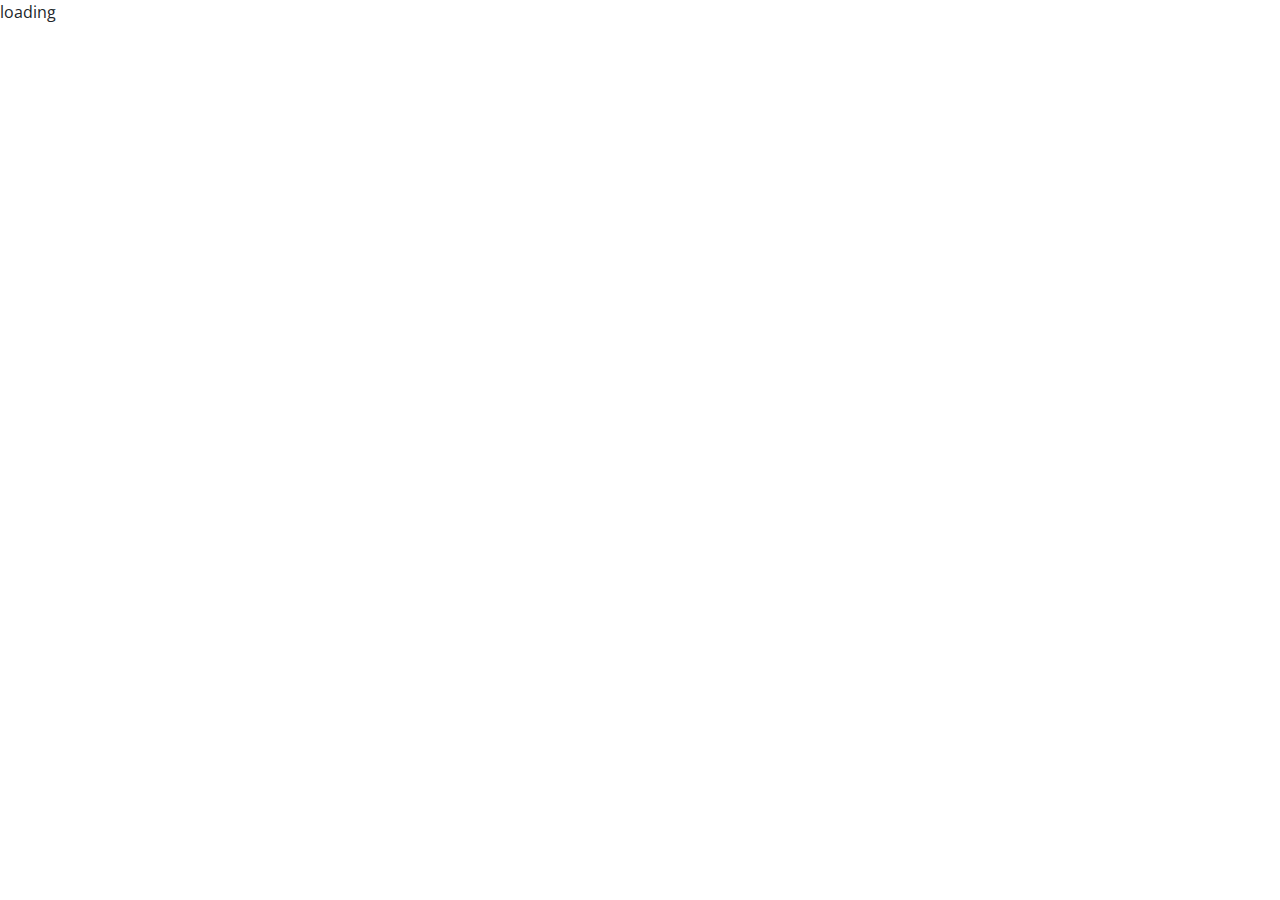
==== commit 450e5cbf: "2 files modified" ====
--- a/src/index.html
+++ b/src/index.html
@@ -1,3 +1,11 @@
+
+<!--
+Author: W3layouts
+Author URL: http://w3layouts.com
+License: Creative Commons Attribution 3.0 Unported
+License URL: http://creativecommons.org/licenses/by/3.0/
+-->
+
 <!DOCTYPE html>
 <html lang="zxx">
 
@@ -30,526 +38,18 @@
 	<!-- //Custom-Files -->
 
 	<!-- Web-Fonts -->
-	<link href="//fonts.googleapis.com/css?family=Lato:100,100i,300,300i,400,400i,700,700i,900,900i&amp;subset=latin-ext"
+	<link href="https://fonts.googleapis.com/css?family=Lato:100,100i,300,300i,400,400i,700,700i,900,900i&amp;subset=latin-ext"
 	    rel="stylesheet">
-	<link href="//fonts.googleapis.com/css?family=Open+Sans:300,300i,400,400i,600,600i,700,700i,800,800i&amp;subset=latin-ext"
+	<link href="https://fonts.googleapis.com/css?family=Open+Sans:300,300i,400,400i,600,600i,700,700i,800,800i&amp;subset=latin-ext"
 	    rel="stylesheet">
 	<!-- //Web-Fonts -->
 
 </head>
 
 <body>
+  <my-app>loading</my-app>
 	<!-- header -->
-	<header>
-		<nav class="navbar navbar-expand-lg navbar-light py-4">
-			<div class="container">
-				<h1>
-					<a class="navbar-brand" href="index.html">
-						<i class="fas fa-utensils"></i>Snacks
-					</a>
-				</h1>
-				<button class="navbar-toggler ml-md-auto" type="button" data-toggle="collapse" data-target="#navbarSupportedContent"
-				    aria-controls="navbarSupportedContent" aria-expanded="false" aria-label="Toggle navigation">
-					<span class="navbar-toggler-icon"></span>
-				</button>
-
-				<div class="collapse navbar-collapse" id="navbarSupportedContent">
-
-					<ul class="navbar-nav mx-auto text-center">
-						<li class="nav-item active">
-							<a class="nav-link" href="index.html">Home
-								<span class="sr-only">(current)</span>
-							</a>
-						</li>
-						<li class="nav-item">
-							<a class="nav-link scroll" href="#about">About</a>
-						</li>
-						<li class="nav-item dropdown">
-							<a class="nav-link dropdown-toggle" href="#" id="navbarDropdown" role="button" data-toggle="dropdown"
-							    aria-haspopup="true" aria-expanded="false">
-								Pages
-							</a>
-							<div class="dropdown-menu text-lg-left text-center" aria-labelledby="navbarDropdown">
-								<a class="dropdown-item scroll" href="#services">Services</a>
-								<a class="dropdown-item scroll" href="#specials">Specials</a>
-								<div class="dropdown-divider"></div>
-								<a class="dropdown-item scroll" href="#gallery">Gallery</a>
-							</div>
-						</li>
-
-						<li class="nav-item">
-							<a class="nav-link scroll" href="#contact">Contact Us</a>
-						</li>
-					</ul>
-					<div class="forms-w3ls-agilesm text-center mt-lg-0 mt-4">
-						<ul>
-							<li class="login-list-w3ls d-inline border-right pr-3 mr-3">
-								<a href="#" class="text-white" data-toggle="modal" data-target="#exampleModalCenter1">Login</a>
-							</li>
-							<li class="login-list-w3ls d-inline">
-								<a href="#" class="text-white" data-toggle="modal" data-target="#exampleModalCenter2">Register</a>
-							</li>
-						</ul>
-					</div>
-				</div>
-			</div>
-		</nav>
-	</header>
-	<!-- login -->
-	<div class="modal fade" id="exampleModalCenter1" tabindex="-1" role="dialog" aria-hidden="true">
-		<div class="modal-dialog modal-dialog-centered" role="document">
-			<div class="modal-content">
-				<div class="modal-header text-center">
-					<button type="button" class="close" data-dismiss="modal" aria-label="Close">
-						<span aria-hidden="true">&times;</span>
-					</button>
-				</div>
-				<div class="modal-body">
-					<div class="login px-sm-4 mx-auto mw-100">
-						<h5 class="text-center mb-4">Login Now</h5>
-						<form action="#" method="post">
-							<div class="form-group">
-								<label>Your Name</label>
-								<input type="text" class="form-control" name="name" placeholder="" required="">
-							</div>
-							<div class="form-group">
-								<label class="mb-2">Password</label>
-								<input type="password" class="form-control" name="password" placeholder="" required="">
-							</div>
-							<button type="submit" class="btn btn-primary submit mb-4">Login</button>
-							<p class="text-center pb-4">
-								<a href="#">Forgot your password?</a>
-							</p>
-							<p class="text-center pb-4 create-w3ls">
-								Don't have an account?
-								<a href="#" data-toggle="modal" data-target="#exampleModalCenter2">Create one now</a>
-							</p>
-						</form>
-					</div>
-				</div>
-			</div>
-		</div>
-	</div>
-	<!-- //login -->
-	<!-- register -->
-	<div class="modal fade" id="exampleModalCenter2" tabindex="-1" role="dialog" aria-hidden="true">
-		<div class="modal-dialog modal-dialog-centered" role="document">
-			<div class="modal-content">
-				<div class="modal-header text-center">
-					<button type="button" class="close" data-dismiss="modal" aria-label="Close">
-						<span aria-hidden="true">&times;</span>
-					</button>
-				</div>
-				<div class="modal-body">
-					<div class="login px-sm-4 mx-auto mw-100">
-						<h5 class="text-center mb-4">Register Now</h5>
-						<form action="#" method="post">
-							<div class="form-group">
-								<label>Your Name</label>
-								<input type="text" class="form-control" name="name" placeholder="" required="">
-							</div>
-							<div class="form-group">
-								<label>Email</label>
-								<input type="email" class="form-control" name="email" placeholder="" required="">
-							</div>
-							<div class="form-group">
-								<label class="mb-2">Password</label>
-								<input type="password" class="form-control" name="password" id="password1" placeholder="" required="">
-							</div>
-							<div class="form-group">
-								<label>Confirm Password</label>
-								<input type="password" class="form-control" name="password" id="password2" placeholder="" required="">
-							</div>
-							<button type="submit" class="btn btn-primary submit mb-4">Register</button>
-							<p class="text-center pb-4">
-								<a href="#">By clicking Register, I agree to your terms</a>
-							</p>
-						</form>
-					</div>
-				</div>
-			</div>
-		</div>
-	</div>
-	<!-- //register -->
-	<!-- //header -->
-
-	<!-- banner -->
-	<div class="callbacks_container">
-		<ul class="rslides" id="slider3">
-			<li>
-				<div class="slider-info bg1">
-					<div class="w3l-overlay">
-						<div class="banner-text text-center container">
-							<h3 class="text-white mb-md-4 mb-3">Come to the luxurious 
-								<span>Tasty Snacks</span>
-							</h3>
-							<p class="movetxt text-white mb-4">Find Delivery Outlet near you</p>
-							<div class="search-agile">
-								<form action="#" method="post">
-									<input type="search" name="search" placeholder="Search here..." required="">
-									<input type="submit" value="Search">
-									<div class="clearfix"> </div>
-								</form>
-							</div>
-						</div>
-					</div>
-				</div>
-			</li>
-			<li>
-				<div class="slider-info bg2">
-					<div class="w3l-overlay">
-						<div class="banner-text text-center container">
-							<h3 class="text-white mb-md-4 mb-3">Come to the luxurious 
-								<span>Tasty Snacks</span>
-							</h3>
-							<p class="movetxt text-white mb-4">Find Delivery Outlet near you</p>
-							<div class="search-agile">
-								<form action="#" method="post">
-									<input type="search" name="search" placeholder="Search here..." required="">
-									<input type="submit" value="Search">
-									<div class="clearfix"> </div>
-								</form>
-							</div>
-						</div>
-					</div>
-				</div>
-			</li>
-		</ul>
-	</div>
-	<!-- //banner -->
-
-	<!-- about -->
-	<div class="about py-5" id="about">
-		<div class="container py-xl-5 py-lg-3">
-			<h3 class="title text-center text-dark mb-sm-5 mb-4">
-				<span>Welcome to our Snacks</span> world's no.1 tasty food</h3>
-			<div class="row about-bottom-w3l text-center pt-lg-5">
-				<div class="col-sm-6 about-grid">
-					<div class="about-grid-main">
-						<img src="images/a1.jpg" alt="" class="img-fluid">
-						<h4 class="mb-3">Clean & Continental Place</h4>
-						<p> Ut enim ad minim veniam, quis nostrud exercitation ullamco</p>
-						<a href="#" class="button-w3ls mt-4" data-toggle="modal" data-target="#exampleModalCenter1">Read More
-							<i class="fas fa-long-arrow-alt-right ml-3"></i>
-						</a>
-					</div>
-				</div>
-				<div class="col-sm-6 about-grid mt-sm-0 mt-4">
-					<div class="about-grid-main">
-						<img src="images/a2.jpg" alt="" class="img-fluid">
-						<h4 class="mb-3">100% Healthy Food</h4>
-						<p>Ut enim ad minim veniam, quis nostrud exercitation ullamco</p>
-						<a href="#" class="button-w3ls mt-4" data-toggle="modal" data-target="#exampleModalCenter1">Read More
-							<i class="fas fa-long-arrow-alt-right ml-3"></i>
-						</a>
-					</div>
-				</div>
-			</div>
-		</div>
-	</div>
-	<!-- //about -->
-
-	<!-- services -->
-	<div class="w3ls-middle pt-5" id="services">
-		<div class="container py-xl-5 py-lg-3">
-			<h3 class="title text-center text-dark mb-sm-5 mb-4">
-				<span>The great advantages</span> of a hotel is that it is a refuge from home life</h3>
-			<div class="row pt-lg-5">
-				<div class="col-lg-6 text-center">
-					<img src="images/3.png" alt="" class="img-fluid chef-img">
-				</div>
-				<div class="col-lg-4 mt-lg-0 mt-4">
-					<div class="service1-wthree">
-						<h4>1</h4>
-						<h6 class="text-dark mt-3 mb-2">Meal Delivery</h6>
-						<p>sed do eiusmod tempor incididunt ut labore et dolore magna aliqua.</p>
-					</div>
-					<div class="service1-wthree my-4">
-						<h4>2</h4>
-						<h6 class="text-dark mt-4 mb-2">Catering</h6>
-						<p>sed do eiusmod tempor incididunt ut labore et dolore magna aliqua.</p>
-					</div>
-					<div class="service1-wthree">
-						<h4>3</h4>
-						<h6 class="text-dark mt-4 mb-2">Events</h6>
-						<p>sed do eiusmod tempor incididunt ut labore et dolore magna aliqua.</p>
-					</div>
-				</div>
-				<div class="offset-lg-2"></div>
-			</div>
-		</div>
-	</div>
-	<!-- //services -->
-
-	<!-- middle section one -->
-	<div class="w3ls-middle-works py-5 text-center" id="specials">
-		<div class="py-xl-5 py-lg-3">
-			<h3 class="title text-center text-dark mb-lg-5">
-				<span>Fresh, organic ingredients,</span>Carefully prepared, Eat green for a reason.</h3>
-			<a href="#" class="button-w3ls my-4 text-center" data-toggle="modal" data-target="#exampleModalCenter1">Read more about Specials
-				<i class="fas fa-long-arrow-alt-right ml-3"></i>
-			</a>
-			<div class="d-flex special-agiles text-left">
-				<div class="col-md-6 grids-w3ls-left">
-					<p class="mb-2 text-white">Our Specials</p>
-					<h4 class="title text-dark mb-md-4">Carefully prepared, Fresh, organic ingredients.</h4>
-					<a href="#" class="button-w3ls mt-4" data-toggle="modal" data-target="#exampleModalCenter1">Read More
-						<i class="fas fa-long-arrow-alt-right ml-3"></i>
-					</a>
-				</div>
-				<div class="col-md-6 grids-w3ls-right">
-					<img src="images/middle.jpg" alt="" class="img-fluid">
-				</div>
-			</div>
-		</div>
-	</div>
-	<!-- //middle section one -->
-
-	<!-- middle section two -->
-	<div class="agile-wthree-works py-5" id="some">
-		<div class="container py-xl-5 py-lg-3">
-			<div class="row">
-				<div class="grids-w3ls-right-2 offset-lg-7 offset-sm-4">
-					<h4 class="title text-dark mb-sm-5 mb-4">Nemo enim ipsam voluptatem quia voluptas sit aspernatur aut odit aut
-						fugit</h4>
-					<p class="mt-4">sed do eiusmod tempor incididunt ut labore et dolore magna aliqua. Ut enim ad reprehenderit qui in
-						ea voluptate velit
-						esse </p>
-					<a href="#" class="button-w3ls mt-5" data-toggle="modal" data-target="#exampleModalCenter1">Read More
-						<i class="fas fa-long-arrow-alt-right ml-3"></i>
-					</a>
-				</div>
-			</div>
-		</div>
-	</div>
-	<!-- //middle section two -->
-
-	<!-- gallery -->
-	<div class="gallery pt-5" id="gallery">
-		<div class="container py-xl-5 py-lg-3">
-			<div class="row gallery_grids">
-				<div class="col-4 agile-gallery_grid_main">
-					<div class="gallery-img-grid gallery_grid1 hover14 column">
-						<div class="gallery_effect">
-							<a href="images/g1.jpg" class="sb" title="quis nostrud exercitation ullamco laboris quis autem vel eum iure reprehenderit qui in ea voluptate velit esse quam nihil molestiae consequatur, vel illum qui dolorem eum">
-								<figure>
-									<img src="images/g1.jpg" alt=" " class="img-fluid" />
-								</figure>
-							</a>
-						</div>
-					</div>
-					<div class="gallery-img-grid hover14 column">
-						<div class="gallery_effect">
-							<a href="images/g2.jpg" class="sb" title="quis nostrud exercitation ullamco laboris quis autem vel eum iure reprehenderit qui in ea voluptate velit esse quam nihil molestiae consequatur, vel illum qui dolorem eum">
-								<figure>
-									<img src="images/g2.jpg" alt=" " class="img-fluid" />
-								</figure>
-							</a>
-						</div>
-					</div>
-					<div class="gallery-img-grid hover14 column">
-						<div class="gallery_effect">
-							<a href="images/g3.jpg" class="sb" title="quis nostrud exercitation ullamco laboris quis autem vel eum iure reprehenderit qui in ea voluptate velit esse quam nihil molestiae consequatur, vel illum qui dolorem eum">
-								<figure>
-									<img src="images/g3.jpg" alt=" " class="img-fluid" />
-								</figure>
-							</a>
-						</div>
-					</div>
-				</div>
-				<div class="col-4 agile-gallery_grid_main">
-					<div class="gallery-img-grid hover14 column">
-						<div class="gallery_effect">
-							<a href="images/g7.jpg" class="sb" title="quis nostrud exercitation ullamco laboris quis autem vel eum iure reprehenderit qui in ea voluptate velit esse quam nihil molestiae consequatur, vel illum qui dolorem eum">
-								<figure>
-									<img src="images/g7.jpg" alt=" " class="img-fluid" />
-								</figure>
-							</a>
-						</div>
-					</div>
-					<div class="gallery-img-grid hover14 column">
-						<div class="gallery_effect">
-							<a href="images/g8.jpg" class="sb" title="quis nostrud exercitation ullamco laboris quis autem vel eum iure reprehenderit qui in ea voluptate velit esse quam nihil molestiae consequatur, vel illum qui dolorem eum">
-								<figure>
-									<img src="images/g8.jpg" alt=" " class="img-fluid" />
-								</figure>
-							</a>
-						</div>
-					</div>
-				</div>
-				<div class="col-4 agile-gallery_grid_main">
-					<div class="gallery-img-grid gallery_grid1 hover14 column">
-						<div class="gallery_effect">
-							<a href="images/g4.jpg" class="sb" title="quis nostrud exercitation ullamco laboris quis autem vel eum iure reprehenderit qui in ea voluptate velit esse quam nihil molestiae consequatur, vel illum qui dolorem eum">
-								<figure>
-									<img src="images/g4.jpg" alt=" " class="img-fluid" />
-								</figure>
-							</a>
-						</div>
-					</div>
-					<div class="gallery-img-grid hover14 column">
-						<div class="gallery_effect">
-							<a href="images/g5.jpg" class="sb" title="quis nostrud exercitation ullamco laboris quis autem vel eum iure reprehenderit qui in ea voluptate velit esse quam nihil molestiae consequatur, vel illum qui dolorem eum">
-								<figure>
-									<img src="images/g5.jpg" alt=" " class="img-fluid" />
-								</figure>
-							</a>
-						</div>
-					</div>
-					<div class="gallery-img-grid hover14 column">
-						<div class="gallery_effect">
-							<a href="images/g6.jpg" class="sb" title="quis nostrud exercitation ullamco laboris quis autem vel eum iure reprehenderit qui in ea voluptate velit esse quam nihil molestiae consequatur, vel illum qui dolorem eum">
-								<figure>
-									<img src="images/g6.jpg" alt=" " class="img-fluid" />
-								</figure>
-							</a>
-						</div>
-					</div>
-				</div>
-			</div>
-		</div>
-	</div>
-	<!-- //gallery -->
-
-	<!-- contact -->
-	<div class="address py-5" id="contact">
-		<div class="container py-xl-5 py-lg-3">
-			<h3 class="title text-center text-dark mb-sm-5 mb-4">
-				<span>Contact US</span> world's no.1 tasty food</h3>
-			<div class="row address-row pt-lg-5">
-				<div class="col-lg-6">
-					<div class="address-right p-sm-5 p-4">
-						<div class="address-info wow fadeInRight animated" data-wow-delay=".5s">
-							<h4 class="mb-3">Address</h4>
-							<p>123 San Sebastian, Hill Towers 4567,
-								<span>New York City, USA</span>
-							</p>
-						</div>
-						<div class="address-info address-mdl wow fadeInRight animated my-sm-5 my-4" data-wow-delay=".7s">
-							<h4 class="mb-3">Phone </h4>
-							<p>+222 111 333 4444</p>
-							<p>+222 111 333 5555</p>
-						</div>
-						<div class="address-info agileits-info wow fadeInRight animated" data-wow-delay=".6s">
-							<h4 class="mb-3">Mail</h4>
-							<p>
-								<a href="mailto:example@mail.com"> mail@example.com</a>
-							</p>
-							<p>
-								<a href="mailto:example@mail.com"> mail2@example.com</a>
-							</p>
-						</div>
-					</div>
-				</div>
-				<div class="col-lg-6 address-left wow agile fadeInLeft animated mt-lg-0 mt-5" data-wow-delay=".5s">
-					<div class="address-grid p-sm-5 p-4">
-						<h4 class="wow fadeIndown animated mb-3" data-wow-delay=".5s">Get In Touch</h4>
-						<form action="#" method="post">
-							<div class="form-group">
-								<input type="text" placeholder="Name" name="name" class="form-control" required="">
-							</div>
-							<div class="form-group">
-								<input type="email" placeholder="Email" name="email" class="form-control" required="">
-							</div>
-							<div class="form-group">
-								<textarea placeholder="Message"  name="Message" class="form-control" required=""></textarea>
-							</div>
-							<input type="submit" value="SEND">
-						</form>
-					</div>
-				</div>
-			</div>
-		</div>
-	</div>
-	<!--//contact-->
-
-	<!-- footer -->
-	<footer class="pt-5">
-		<div class="container py-xl-5 py-lg-3">
-			<div class="row footer-grids py-4">
-				<div class="col-lg-4 footer-grid text-left">
-					<div class="footer-logo">
-						<h2 class="mb-3">
-							<a class="logo text-white" href="index.html">
-								<i class="fas fa-utensils mr-2"></i>Snacks</a>
-						</h2>
-					</div>
-				</div>
-				<div class="col-lg-2 col-6  footer-grid my-lg-0 my-4">
-					<h3 class="mb-sm-4 mb-3 pb-3">Home</h3>
-					<ul class="list-unstyled">
-						<li>
-							<a href="index.html">Index</a>
-						</li>
-						<li class="my-2">
-							<a class="scroll" href="#about">About</a>
-						</li>
-						<li>
-							<a class="scroll" href="#services">Services</a>
-						</li>
-						<li class="my-2">
-							<a class="scroll" href="#gallery">Gallery</a>
-						</li>
-						<li>
-							<a class="scroll" href="#contact">Contact Us</a>
-						</li>
-					</ul>
-				</div>
-				<div class="col-lg-2 col-6 footer-grid my-lg-0 my-4">
-					<h3 class="mb-sm-4 mb-3 pb-3"> Navigation </h3>
-					<ul class="list-unstyled">
-						<li>
-							<a class="scroll" href="#services">Advantages</a>
-						</li>
-						<li class="my-2">
-							<a class="scroll" href="#specials">Specials</a>
-						</li>
-						<li>
-							<a class="scroll" href="#some">Some More</a>
-						</li>
-						<li class="my-2">
-							<a class="scroll" href="#gallery">Gallery</a>
-						</li>
-					</ul>
-				</div>
-				<div class="col-lg-2 col-6 footer-grid">
-					<h3 class="mb-sm-4 mb-3 pb-3"> Company</h3>
-					<ul class="list-unstyled">
-						<li>
-							<a href="#">Link Here</a>
-						</li>
-						<li class="my-2">
-							<a href="#">Link Here</a>
-						</li>
-						<li>
-							<a href="#">Link Here</a>
-						</li>
-					</ul>
-				</div>
-				<div class="col-lg-2 col-6 footer-grid footer-contact">
-					<h3 class="mb-sm-4 mb-3 pb-3"> Contact Us</h3>
-					<ul class="list-unstyled">
-						<li>
-							+01(24) 8543 8088
-						</li>
-						<li class="mt-2">
-							<a href="mailto:info@example.com">info@example.com</a>
-						</li>
-					</ul>
-				</div>
-			</div>
-		</div>
-		<!-- copyright -->
-		<div class="copy_right">
-			<p class="text-center text-white py-sm-4 py-3">© 2018 Snacks. All rights reserved | Design by
-				<a href="http://w3layouts.com/">W3layouts</a>
-			</p>
-
-		</div>
-		<!-- //copyright -->
-	</footer>
-	<!-- //footer -->
-
+	
 
 	<!-- Js files -->
 	<!-- JavaScript -->
